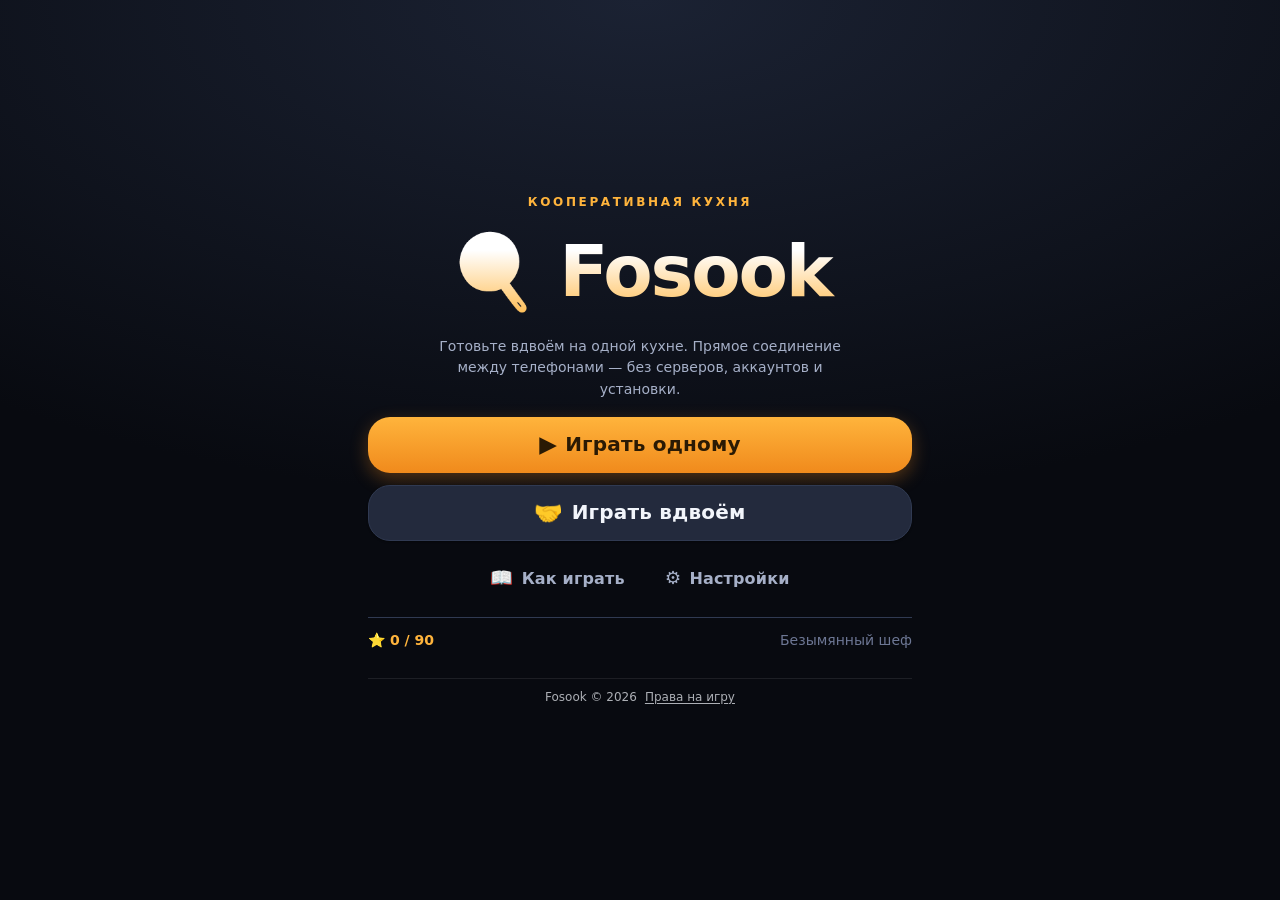
==== docs/index.html @ 0ddfba1a "chore: rebuild docs/ with the thumb zones taking their own touches Co-Authored-By: Claude Opus 5 <no" ====
<!doctype html>
<html lang="ru">
  <head>
    <meta charset="UTF-8" />
    <!-- fosemberg-legal:start
         Fosook © 2026 fosemberg. Все права защищены.

         Это не open-source и не свободный набор ассетов. Игра целиком —
         код, графика, тексты и звук — принадлежит fosemberg. Без письменного
         разрешения нельзя копировать игру или её части, выкачивать графику и
         звук, переделывать игру и распространять её под своим именем.
         Условия целиком — LICENSE.md в репозитории игры.
         fosemberg-legal:end -->
    <meta name="author" content="fosemberg" />
    <meta name="copyright" content="© 2026 fosemberg. All rights reserved." />
    <!-- viewport-fit=cover lets the layout paint behind the notch; the CSS then
         pads with env(safe-area-inset-*). The scale clamp is honoured by
         Android and ignored by every browser on iOS, so it is only the first
         of three: `touch-action` in base.css and the gesture handlers in
         src/ui/viewportLock.ts keep a pinch from zooming the playfield on the
         phones that do not listen to this. -->
    <meta
      name="viewport"
      content="width=device-width, initial-scale=1.0, minimum-scale=1.0, maximum-scale=1.0, user-scalable=no, viewport-fit=cover"
    />
    <meta name="theme-color" content="#10131c" />
    <meta name="color-scheme" content="dark" />
    <meta name="mobile-web-app-capable" content="yes" />
    <meta name="apple-mobile-web-app-capable" content="yes" />
    <meta name="apple-mobile-web-app-status-bar-style" content="black-translucent" />
    <meta
      name="description"
      content="Fosook — кооперативная 3D-игра про кухню для телефонов. Прямое соединение между игроками по WebRTC, без серверов."
    />
    <title>Fosook — готовим вдвоём</title>
    <link rel="icon" href="data:image/svg+xml,<svg xmlns='http://www.w3.org/2000/svg' viewBox='0 0 100 100'><text y='.9em' font-size='90'>🍳</text></svg>" />
    <link rel="manifest" href="./manifest.webmanifest" />
    <script type="module" crossorigin src="./assets/index-CrvNxo41.js"></script>
    <link rel="modulepreload" crossorigin href="./assets/rolldown-runtime-CbXtAM7H.js">
    <link rel="modulepreload" crossorigin href="./assets/vendor-BbmCxToy.js">
    <link rel="stylesheet" crossorigin href="./assets/style-B_Y9ga-X.css">
  </head>
  <body>
    <div id="root"></div>
    <noscript>
      Для игры нужен включённый JavaScript и поддержка WebGL.
    </noscript>
  </body>
</html>
---- docs/assets/style-B_Y9ga-X.css ----
.fos-button{justify-content:center;align-items:center;gap:var(--fos-space-2);min-height:var(--fos-touch);padding:0 var(--fos-space-4);border-radius:var(--fos-radius);letter-spacing:.01em;background:var(--fos-surface-raised);color:var(--fos-text);box-shadow:var(--fos-shadow-sm);transition:transform var(--fos-fast) var(--fos-ease), filter var(--fos-fast) var(--fos-ease), background var(--fos-fast) var(--fos-ease);font-weight:650;display:inline-flex}.fos-button:active:not(:disabled){filter:brightness(1.08);transform:translateY(1px)scale(.985)}.fos-button:disabled{opacity:.45;cursor:not-allowed}.fos-button--primary{background:linear-gradient(180deg, var(--fos-accent) 0%, var(--fos-accent-deep) 100%);color:var(--fos-accent-ink);box-shadow:0 6px 18px #f08a1c52}.fos-button--secondary{background:var(--fos-surface-raised);border:1px solid var(--fos-border)}.fos-button--ghost{color:var(--fos-text-dim);box-shadow:none;background:0 0}.fos-button--ghost:hover:not(:disabled){color:var(--fos-text);background:#ffffff0d}.fos-button--danger{background:var(--fos-bad);color:#fff}.fos-button--sm{min-height:2.25rem;padding:0 var(--fos-space-3);font-size:var(--fos-text-sm)}.fos-button--lg{min-height:3.5rem;padding:0 var(--fos-space-5);font-size:var(--fos-text-lg);border-radius:var(--fos-radius-lg)}.fos-button--block{width:100%}.fos-button__icon{font-size:1.15em;line-height:1}.fos-button__label{text-overflow:ellipsis;white-space:nowrap;min-width:0;overflow:hidden}.fos-button__spinner{border:2px solid;border-right-color:#0000;border-radius:50%;width:1em;height:1em;animation:.7s linear infinite fos-spin}@keyframes fos-spin{to{transform:rotate(360deg)}}@media (prefers-reduced-motion:reduce){.fos-button__spinner{animation-duration:2s}}.fos-menu__inner{justify-content:center;gap:var(--fos-space-6);flex:1}.fos-menu__hero{text-align:center}.fos-menu__eyebrow{text-transform:uppercase;letter-spacing:.22em;font-size:var(--fos-text-xs);color:var(--fos-accent);font-weight:700}.fos-menu__title{margin-top:var(--fos-space-2);letter-spacing:-.03em;background:linear-gradient(180deg, #fff 30%, var(--fos-accent) 100%);color:#0000;-webkit-background-clip:text;background-clip:text;font-size:clamp(2.75rem,14vw,4.5rem);font-weight:900}.fos-menu__tagline{margin:var(--fos-space-3) auto 0;max-width:26rem;color:var(--fos-text-dim);font-size:var(--fos-text-sm);line-height:1.55}.fos-menu__actions{gap:var(--fos-space-3);flex-direction:column;display:flex}.fos-menu__secondary{justify-content:center;gap:var(--fos-space-2);display:flex}.fos-menu__footer{color:var(--fos-text-faint);font-size:var(--fos-text-sm);border-top:1px solid var(--fos-border);padding-top:var(--fos-space-3);justify-content:space-between;align-items:center;display:flex}.fos-menu__stars{color:var(--fos-accent);font-weight:700}.fos-menu__legal{text-align:center;opacity:.7;border-top:1px solid #ffffff1f;margin:12px 0 0;padding-top:10px;font-size:.75rem}.fos-menu__legal-link{font:inherit;color:inherit;text-underline-offset:2px;cursor:pointer;background:0 0;border:0;margin-left:8px;padding:0;text-decoration:underline}.fos-stars{gap:.15em;line-height:1;display:inline-flex}.fos-stars--sm{font-size:1rem}.fos-stars--md{font-size:1.5rem}.fos-stars--lg{font-size:2.75rem}.fos-stars__star{color:var(--fos-text-faint);text-shadow:none;transition:color var(--fos-normal) var(--fos-ease)}.fos-stars__star.is-earned{color:var(--fos-accent);text-shadow:0 0 12px #ffb43c8c}.fos-stars__star.is-earned.is-animated{animation:fos-star-pop var(--fos-slow) var(--fos-ease) backwards}@keyframes fos-star-pop{0%{opacity:0;transform:scale(.2)rotate(-40deg)}70%{opacity:1;transform:scale(1.25)rotate(6deg)}to{opacity:1;transform:none}}.fos-levels__heading{font-size:var(--fos-text-xl)}.fos-levels{gap:var(--fos-space-3);flex-direction:column;margin:0;padding:0;list-style:none;display:flex}.fos-level{align-items:stretch;gap:var(--fos-space-3);width:100%;padding:var(--fos-space-4);text-align:left;background:var(--fos-surface);border:1px solid var(--fos-border);border-radius:var(--fos-radius-lg);box-shadow:var(--fos-shadow-sm);transition:border-color var(--fos-fast) var(--fos-ease), transform var(--fos-fast) var(--fos-ease);display:flex}.fos-level:active:not(:disabled){transform:scale(.99)}.fos-level:hover:not(:disabled){border-color:var(--fos-accent)}.fos-level.is-selected{border-color:var(--fos-accent);background:var(--fos-surface-raised)}.fos-level.is-locked{opacity:.5;cursor:not-allowed}.fos-level__main{gap:var(--fos-space-2);flex-direction:column;flex:1;min-width:0;display:flex}.fos-level__head{align-items:center;gap:var(--fos-space-2);flex-wrap:wrap;display:flex}.fos-level__name{font-size:var(--fos-text-lg)}.fos-level__difficulty{font-size:var(--fos-text-xs);letter-spacing:-.15em}.fos-level__theme{border-radius:var(--fos-radius-pill);background:var(--fos-surface-sunken);font-size:var(--fos-text-xs);color:var(--fos-text-dim);white-space:nowrap;align-items:center;gap:.25em;margin-left:auto;padding:.1rem .45rem;display:inline-flex}.fos-level__blurb{color:var(--fos-text-dim);font-size:var(--fos-text-sm)}.fos-level__menu{gap:var(--fos-space-1);flex-wrap:wrap;margin:0;padding:0;list-style:none;display:flex}.fos-level__dish{background:var(--fos-surface-sunken);border-radius:var(--fos-radius-sm);padding:.1rem .3rem;font-size:1.1rem}.fos-level__score{justify-content:center;align-items:flex-end;gap:var(--fos-space-1);flex-direction:column;flex:none;display:flex}.fos-level__best{font-variant-numeric:tabular-nums;color:var(--fos-text-dim);font-weight:700}.fos-level__best.is-empty{color:var(--fos-text-faint)}.fos-level__lock{font-size:1.1rem}.fos-panel{background:var(--fos-surface);border:1px solid var(--fos-border);border-radius:var(--fos-radius-lg);padding:var(--fos-space-4);box-shadow:var(--fos-shadow);gap:var(--fos-space-3);flex-direction:column;display:flex}.fos-panel--warn{border-color:color-mix(in srgb, var(--fos-warn) 55%, var(--fos-border))}.fos-panel--bad{border-color:color-mix(in srgb, var(--fos-bad) 55%, var(--fos-border))}.fos-panel--good{border-color:color-mix(in srgb, var(--fos-good) 55%, var(--fos-border))}.fos-panel__header{justify-content:space-between;align-items:flex-start;gap:var(--fos-space-3);display:flex}.fos-panel__titles{min-width:0}.fos-panel__title{font-size:var(--fos-text-lg)}.fos-panel__subtitle{margin-top:var(--fos-space-1);color:var(--fos-text-dim);font-size:var(--fos-text-sm)}.fos-panel__aside{flex:none}.fos-panel__body{gap:var(--fos-space-3);flex-direction:column;min-width:0;display:flex}.fos-qr{align-items:center;gap:var(--fos-space-2);flex-direction:column;margin:0;display:flex}.fos-qr__svg{border-radius:var(--fos-radius-sm);width:100%;height:auto;box-shadow:0 0 0 4px #fff, var(--fos-shadow);background:#fff;padding:0;display:block}.fos-qr__caption{color:var(--fos-text-dim);font-size:var(--fos-text-xs);text-align:center}.fos-qr--empty{padding:var(--fos-space-4);text-align:center;color:var(--fos-text-dim);font-size:var(--fos-text-sm);border:1px dashed var(--fos-border);border-radius:var(--fos-radius);place-items:center;display:grid}.fos-scanner{gap:var(--fos-space-2);padding:var(--fos-space-2);background:var(--fos-surface-sunken);border:1px solid var(--fos-border);border-radius:var(--fos-radius);flex-direction:column;display:flex;position:relative}.fos-scanner__video{aspect-ratio:1;object-fit:cover;border-radius:var(--fos-radius-sm);background:#000;width:100%}.fos-scanner__frame{top:calc(var(--fos-space-2) + 12%);left:calc(var(--fos-space-2) + 12%);aspect-ratio:1;border:3px solid var(--fos-accent);border-radius:var(--fos-radius);pointer-events:none;width:76%;position:absolute;box-shadow:0 0 0 200vmax #00000059}.fos-scanner__note{color:var(--fos-text-dim);font-size:var(--fos-text-sm);text-align:center}.fos-exchange{align-items:center;gap:var(--fos-space-3);flex-direction:column;display:flex}.fos-exchange__head{text-align:center}.fos-exchange__title{font-size:var(--fos-text-lg)}.fos-exchange__hint{margin-top:var(--fos-space-1);color:var(--fos-text-dim);font-size:var(--fos-text-sm)}.fos-exchange__actions{gap:var(--fos-space-2);flex-direction:column;width:100%;display:flex}.fos-exchange__raw{width:100%;font-size:var(--fos-text-sm);color:var(--fos-text-dim)}.fos-exchange__raw summary{cursor:pointer;padding:var(--fos-space-2) 0}.fos-exchange__code{padding:var(--fos-space-3);background:var(--fos-surface-sunken);border:1px solid var(--fos-border);border-radius:var(--fos-radius-sm);font-family:var(--fos-font-mono);font-size:var(--fos-text-xs);letter-spacing:.04em;white-space:pre-wrap;word-break:break-all;max-height:11rem;margin:0;line-height:1.6;overflow-y:auto}.fos-intake{gap:var(--fos-space-2);flex-direction:column;display:flex}.fos-intake__label{font-size:var(--fos-text-sm);color:var(--fos-text-dim);font-weight:650}.fos-intake__input{width:100%;padding:var(--fos-space-3);background:var(--fos-surface-sunken);border:1px solid var(--fos-border);border-radius:var(--fos-radius);font-family:var(--fos-font-mono);resize:vertical;word-break:break-all;font-size:1rem}.fos-intake__input:focus{outline:2px solid var(--fos-accent);outline-offset:1px}.fos-intake__error{color:var(--fos-bad);font-size:var(--fos-text-sm)}.fos-intake__actions{align-items:center;gap:var(--fos-space-2);flex-wrap:wrap;display:flex}.fos-connect__heading{font-size:var(--fos-text-xl)}.fos-connect__steps{gap:var(--fos-space-2);color:var(--fos-text-dim);font-size:var(--fos-text-sm);flex-direction:column;margin:0;padding-left:1.25rem;display:flex}.fos-connect__steps li::marker{color:var(--fos-accent);font-weight:800}.fos-connect__note{color:var(--fos-text-faint);font-size:var(--fos-text-xs);line-height:1.6}.fos-connect__choice{gap:var(--fos-space-3);flex-direction:column;display:flex}.fos-connect__rule{border:0;border-top:1px solid var(--fos-border);width:100%;margin:var(--fos-space-2) 0}.fos-connect__status{text-align:center;color:var(--fos-text-faint);font-size:var(--fos-text-xs)}.fos-connect__spinner{width:2.5rem;height:2.5rem;margin:var(--fos-space-4) auto;border:3px solid var(--fos-border);border-top-color:var(--fos-accent);border-radius:50%;animation:.9s linear infinite fos-spin}.fos-lobby__heading{font-size:var(--fos-text-xl)}.fos-lobby__players{gap:var(--fos-space-2);flex-direction:column;margin:0;padding:0;list-style:none;display:flex}.fos-lobby__player{align-items:center;gap:var(--fos-space-2);padding:var(--fos-space-2);background:var(--fos-surface-sunken);border-radius:var(--fos-radius);display:flex}.fos-lobby__dot{border-radius:50%;flex:none;width:.85rem;height:.85rem}.fos-lobby__dot--1{background:var(--fos-player-1)}.fos-lobby__dot--2{background:var(--fos-player-2)}.fos-lobby__name{text-overflow:ellipsis;white-space:nowrap;flex:1;min-width:0;font-weight:650;overflow:hidden}.fos-lobby__ready{font-size:var(--fos-text-xs);color:var(--fos-text-faint);text-transform:uppercase;letter-spacing:.06em}.fos-lobby__ready.is-ready{color:var(--fos-good);font-weight:700}.fos-lobby__actions{gap:var(--fos-space-3);flex-direction:column;display:flex}.fos-lobby__waiting{text-align:center;color:var(--fos-text-dim);font-size:var(--fos-text-sm)}.fos-canvas{touch-action:none;background:var(--fos-bg-deep);width:100%;height:100%;display:block;position:absolute;top:0;bottom:0;left:0;right:0}.fos-chip{pointer-events:auto;border:1.5px solid var(--fos-border);-webkit-backdrop-filter:blur(6px);backdrop-filter:blur(6px);text-align:left;min-height:2.25em;transition:border-color var(--fos-normal) var(--fos-ease);background:#10131cd1;border-radius:.5em;flex-direction:column;flex:none;gap:.15em;padding:.2em .4em .3em;font-size:1rem;display:flex;position:relative}.fos-chip--calm{border-color:color-mix(in srgb, var(--fos-good) 55%, transparent)}.fos-chip--warn{border-color:var(--fos-warn)}.fos-chip--urgent{border-color:var(--fos-bad);animation:.62s ease-in-out infinite fos-chip-panic}.fos-chip--late{border-color:var(--fos-bad);background:color-mix(in srgb, var(--fos-bad) 18%, var(--fos-surface))}.fos-chip__late{color:var(--fos-bad);flex:none;font-size:.875em;font-weight:900;line-height:1}@keyframes fos-chip-panic{0%,to{transform:none}25%{transform:translate(-1.5px)rotate(-1deg)}75%{transform:translate(1.5px)rotate(1deg)}}@media (prefers-reduced-motion:reduce){.fos-chip--urgent{animation:none}}.fos-chip__row{align-items:center;gap:.25em;display:flex}.fos-chip__dish{font-size:1.05em;line-height:1}.fos-chip__items{align-items:center;gap:.1em;display:flex}.fos-chip__item{border-bottom:.125em solid #0000;border-radius:1px;align-items:flex-end;padding-bottom:.125em;display:inline-flex;position:relative}.fos-chip__item--chopped{border-bottom-color:var(--fos-info)}.fos-chip__item--cooked{border-bottom-color:var(--fos-accent)}.fos-chip__item--fried{border-bottom-color:var(--fos-bad)}.fos-chip__item-icon{font-size:.85em;line-height:1}.fos-chip__count{color:var(--fos-text);margin-left:1px;font-size:.55em;font-weight:800;line-height:1}.fos-chip__bar{border-radius:var(--fos-radius-pill);background:#ffffff24;height:.19em;display:block;overflow:hidden}.fos-chip__fill{transform-origin:0;width:100%;height:100%;transition:transform .12s linear;display:block}.fos-chip--calm .fos-chip__fill{background:var(--fos-good)}.fos-chip--warn .fos-chip__fill{background:var(--fos-warn)}.fos-chip--urgent .fos-chip__fill,.fos-chip--late .fos-chip__fill{background:var(--fos-bad)}.fos-chip.is-expanded{border-color:var(--fos-accent);background:#10131cf2}.fos-order-detail{pointer-events:none;left:calc(var(--fos-safe-left) + var(--fos-space-2));right:calc(var(--fos-safe-right) + var(--fos-space-2));z-index:3;border-radius:var(--fos-radius-md);border:1px solid var(--fos-border);max-width:17em;box-shadow:var(--fos-shadow-lg);-webkit-backdrop-filter:blur(8px);backdrop-filter:blur(8px);animation:fos-order-detail-in var(--fos-fast) var(--fos-ease);background:#0d1018f0;padding:.5em .75em;font-size:1rem;position:absolute;top:100%}@keyframes fos-order-detail-in{0%{opacity:0;transform:translateY(-.25rem)}to{opacity:1;transform:none}}@media (prefers-reduced-motion:reduce){.fos-order-detail{animation:none}}.fos-order-detail__head{align-items:baseline;gap:.5em;min-width:0;margin-bottom:.3em;display:flex}.fos-order-detail__icon{font-size:1.05em}.fos-order-detail__name{text-overflow:ellipsis;white-space:nowrap;flex:auto;min-width:0;font-size:.875em;font-weight:750;overflow:hidden}.fos-order-detail__timing{color:var(--fos-text-dim);font-variant-numeric:tabular-nums;flex:none;font-size:.75em}.fos-order-detail__timing.is-late{color:var(--fos-warn);font-variant-numeric:normal;font-weight:700}.fos-order-detail__note{color:var(--fos-text-dim);white-space:normal;margin:-.1em 0 .35em;font-size:.75em;line-height:1.35}.fos-order-detail__steps{flex-direction:column;gap:.15em;display:flex}.fos-order-detail__step{color:var(--fos-text-dim);align-items:center;gap:.35em;font-size:.75em;display:flex}.fos-order-detail__step-label{color:var(--fos-text);flex:auto}.fos-order-detail__step-verb{flex:none;font-weight:650}.fos-order-detail__step--chopped .fos-order-detail__step-verb{color:var(--fos-info)}.fos-order-detail__step--cooked .fos-order-detail__step-verb{color:var(--fos-accent)}.fos-order-detail__step--fried .fos-order-detail__step-verb{color:var(--fos-bad)}@media (hover:hover) and (pointer:fine){.fos-chip{font-size:1.5rem}.fos-order-detail{font-size:1.3rem}}.fos-hud{z-index:15;pointer-events:none;padding:calc(var(--fos-safe-top) + var(--fos-space-2)) calc(var(--fos-safe-right) + var(--fos-space-2)) var(--fos-space-2) calc(var(--fos-safe-left) + var(--fos-space-2));gap:var(--fos-space-1);flex-direction:column;flex:none;display:flex;position:relative}.fos-hud__bar{align-items:flex-start;gap:var(--fos-space-2);min-height:2.25rem;display:flex}.fos-hud__icon-button{pointer-events:auto;border-radius:var(--fos-radius-sm);border:1px solid var(--fos-border);-webkit-backdrop-filter:blur(6px);backdrop-filter:blur(6px);width:2.25rem;min-height:2.25rem;transition:filter var(--fos-fast) var(--fos-ease), transform var(--fos-fast) var(--fos-ease);background:#10131cd1;flex:none;place-items:center;font-size:1.1rem;line-height:1;display:grid}.fos-hud__icon-button:active{filter:brightness(1.2);transform:scale(.94)}.fos-hud__orders{pointer-events:auto;touch-action:pan-x;overscroll-behavior-x:contain;scroll-snap-type:x proximity;scrollbar-width:none;-webkit-overflow-scrolling:touch;flex:0 auto;align-items:flex-start;gap:.25rem;min-width:0;margin-inline-end:auto;display:flex;overflow:auto visible}.fos-hud__orders>*{scroll-snap-align:start}.fos-hud__orders::-webkit-scrollbar{display:none}.fos-hud__clock{padding:0 var(--fos-space-2);border-radius:var(--fos-radius-sm);border:1px solid var(--fos-border);-webkit-backdrop-filter:blur(6px);backdrop-filter:blur(6px);background:#10131cd1;flex-direction:column;flex:none;justify-content:center;align-items:flex-end;min-height:2.25rem;display:flex;position:relative}.fos-hud__time{font-size:var(--fos-text-md);font-variant-numeric:tabular-nums;font-weight:800;line-height:1.05}.fos-hud__score{font-variant-numeric:tabular-nums;color:var(--fos-text-faint);align-items:center;gap:.2rem;font-size:.6rem;font-weight:700;line-height:1;display:flex}.fos-hud__clock.is-urgent{border-color:var(--fos-bad);color:var(--fos-bad);animation:1s ease-in-out infinite fos-timer-pulse}@keyframes fos-timer-pulse{0%,to{transform:none}50%{transform:scale(1.05)}}@media (prefers-reduced-motion:reduce){.fos-hud__clock.is-urgent{animation:none}}.fos-hud__combo{color:var(--fos-accent);animation:fos-combo-pop var(--fos-normal) var(--fos-ease);font-weight:900}@keyframes fos-combo-pop{0%{opacity:0;transform:scale(1.6)}to{opacity:1;transform:none}}.fos-hud__status{align-self:center;gap:var(--fos-space-1);flex:none;display:flex}.fos-hud__pill{padding:.1rem var(--fos-space-2);border-radius:var(--fos-radius-pill);border:1px solid var(--fos-border);font-size:var(--fos-text-xs);white-space:nowrap;-webkit-backdrop-filter:blur(6px);backdrop-filter:blur(6px);background:#10131cd1;font-weight:650}.fos-hud__pill.is-good{border-color:var(--fos-good);color:var(--fos-good)}.fos-hud__pill.is-bad{border-color:var(--fos-bad);color:var(--fos-bad)}.fos-hud__flash{font-size:var(--fos-text-sm);white-space:nowrap;font-variant-numeric:tabular-nums;animation:fos-hud-flash 1.6s var(--fos-ease) forwards;pointer-events:none;align-items:baseline;gap:.25rem;padding-top:.1rem;font-weight:800;line-height:1;display:flex;position:absolute;top:100%;right:0}.fos-hud__flash.is-gain{color:var(--fos-good)}.fos-hud__flash.is-late{color:var(--fos-warn)}.fos-hud__flash.is-loss{color:var(--fos-bad)}.fos-hud__flash-why{font-size:var(--fos-text-xs);opacity:.85;font-weight:650}@keyframes fos-hud-flash{0%{opacity:0;transform:translateY(.4rem)}12%{opacity:1;transform:none}72%{opacity:1;transform:none}to{opacity:0;transform:translateY(-.3rem)}}@media (prefers-reduced-motion:reduce){.fos-hud__flash{animation:none}}@media (hover:hover) and (pointer:fine){.fos-hud__bar{min-height:3.375rem}.fos-hud__icon-button{width:3.375rem;min-height:3.375rem;font-size:1.6rem}.fos-hud__clock{min-height:3.375rem;padding:0 var(--fos-space-3)}.fos-hud__time{font-size:1.5rem}.fos-hud__score{font-size:.85rem}.fos-hud__pill{font-size:var(--fos-text-sm)}}.fos-joystick{touch-action:none;position:absolute;top:0;bottom:0;left:0;right:0}.fos-joystick.is-disabled{pointer-events:none;opacity:.3}.fos-joystick__stick{opacity:0;width:0;height:0;transform:translate(var(--fos-stick-x,0), var(--fos-stick-y,0));transition:opacity var(--fos-fast) var(--fos-ease);position:absolute;top:0;left:0}.fos-joystick__stick.is-active{opacity:1}.fos-joystick__base,.fos-joystick__knob{pointer-events:none;border-radius:50%;position:absolute;transform:translate(-50%,-50%)}.fos-joystick__base{width:calc(var(--fos-stick-radius,64px) * 2);height:calc(var(--fos-stick-radius,64px) * 2);-webkit-backdrop-filter:blur(2px);backdrop-filter:blur(2px);background:radial-gradient(circle,#ffffff12 55%,#ffffff24 100%);border:2px solid #ffffff38}.fos-joystick__knob{width:calc(var(--fos-stick-radius,64px) * .95);height:calc(var(--fos-stick-radius,64px) * .95);background:radial-gradient(circle at 35% 30%, #fff 0%, var(--fos-accent) 60%, var(--fos-accent-deep) 100%);transform:translate(calc(-50% + var(--fos-knob-x,0px)), calc(-50% + var(--fos-knob-y,0px)));box-shadow:0 4px 18px #00000073}.fos-joystick:after{content:"";left:var(--fos-home-x,50%);top:var(--fos-home-y,50%);width:calc(var(--fos-stick-radius,64px) * 1.6);height:calc(var(--fos-stick-radius,64px) * 1.6);pointer-events:none;transition:opacity var(--fos-fast) var(--fos-ease);border:2px dashed #ffffff24;border-radius:50%;position:absolute;transform:translate(-50%,-50%)}.fos-joystick:has(.is-active):after{opacity:0}.fos-joystick.is-bare:after,.fos-joystick.is-bare .fos-joystick__stick{display:none}.fos-actions{touch-action:none;-webkit-tap-highlight-color:transparent;--fos-act:1.15rem;background:0 0;border:0;padding:0;position:absolute;top:0;bottom:0;left:0;right:0}.fos-actions.is-disabled{opacity:.35;pointer-events:none}.fos-actions__button{left:var(--fos-home-x,50%);top:var(--fos-home-y,50%);width:calc(var(--fos-act) * 5.2);height:calc(var(--fos-act) * 5.2);font-size:calc(var(--fos-act) * 2.2);background:linear-gradient(180deg, var(--fos-accent) 0%, var(--fos-accent-deep) 100%);transition:transform var(--fos-fast) var(--fos-ease), filter var(--fos-fast) var(--fos-ease);pointer-events:none;border:2px solid #ffffff59;border-radius:50%;place-items:center;display:grid;position:absolute;transform:translate(-50%,-50%);box-shadow:0 6px 14px #00000073,inset 0 1px #ffffff40}.fos-actions:active .fos-actions__button,.fos-actions.is-pressed .fos-actions__button{filter:brightness(1.25);transform:translate(-50%,-50%)scale(.92)}@media (min-width:60rem){.fos-actions{--fos-act:1.3rem}}.fos-actions.is-bare .fos-actions__button{display:none}.fos-setting{justify-content:space-between;align-items:center;gap:var(--fos-space-3);flex-wrap:wrap;display:flex}.fos-setting__text{cursor:pointer;flex-direction:column;flex:12rem;gap:.1rem;min-width:0;display:flex}.fos-setting__label{font-weight:650}.fos-setting__description{color:var(--fos-text-faint);font-size:var(--fos-text-xs);line-height:1.5}.fos-switch{border-radius:var(--fos-radius-pill);background:var(--fos-surface-sunken);border:1px solid var(--fos-border);width:3.25rem;height:1.85rem;transition:background var(--fos-fast) var(--fos-ease);flex:none;position:relative}.fos-switch.is-on{background:var(--fos-accent);border-color:var(--fos-accent)}.fos-switch__knob{width:1.35rem;height:1.35rem;transition:transform var(--fos-fast) var(--fos-ease);box-shadow:var(--fos-shadow-sm);background:#fff;border-radius:50%;position:absolute;top:50%;left:.2rem;transform:translateY(-50%)}.fos-switch.is-on .fos-switch__knob{transform:translate(1.35rem,-50%)}.fos-segmented{border-radius:var(--fos-radius-pill);background:var(--fos-surface-sunken);border:1px solid var(--fos-border);flex:none;gap:.15rem;padding:.15rem;display:inline-flex}.fos-segmented button{padding:.35rem var(--fos-space-3);border-radius:var(--fos-radius-pill);font-size:var(--fos-text-sm);color:var(--fos-text-dim);min-height:2rem;font-weight:650}.fos-segmented button.is-active{background:var(--fos-accent);color:var(--fos-accent-ink)}.fos-setting--stack{align-items:stretch;gap:var(--fos-space-2);flex-direction:column}.fos-setting--stack .fos-setting__text{flex:none}.fos-tunes{gap:var(--fos-space-2);flex-wrap:wrap;display:flex}.fos-tunes__tune{border-radius:var(--fos-radius-md);background:var(--fos-surface-sunken);border:1px solid var(--fos-border);text-align:left;color:var(--fos-text-dim);transition:border-color var(--fos-fast) var(--fos-ease), background var(--fos-fast) var(--fos-ease);flex-direction:column;flex:9rem;align-items:flex-start;gap:.15rem;padding:.5rem .75rem;display:flex}.fos-tunes__tune:hover{border-color:var(--fos-accent)}.fos-tunes__tune.is-active{background:var(--fos-accent);border-color:var(--fos-accent);color:var(--fos-accent-ink)}.fos-tunes__name{font-weight:700}.fos-tunes__blurb{font-size:var(--fos-text-xs);opacity:.85;line-height:1.4}.fos-settings__heading{font-size:var(--fos-text-xl)}.fos-setting__input{min-width:7rem;padding:var(--fos-space-2) var(--fos-space-3);background:var(--fos-surface-sunken);border:1px solid var(--fos-border);border-radius:var(--fos-radius);flex:0 10rem;font-size:1rem}.fos-setting--stacked{align-items:stretch;gap:var(--fos-space-2);flex-direction:column}.fos-setting--stacked .fos-setting__text{flex:none}.fos-setting--stacked .fos-segmented{width:100%;display:flex}.fos-setting--stacked .fos-segmented button{flex:1 1 0;min-width:0;padding:.35rem .25rem}.fos-play{position:absolute;top:0;bottom:0;left:0;right:0;overflow:hidden}.fos-play__layout{pointer-events:none;--fos-home-y:calc(100% - var(--fos-safe-bottom) - 4.25rem);grid-template:"hud""stage"minmax(0,1fr)/minmax(0,1fr);display:grid;position:absolute;top:0;bottom:0;left:0;right:0}.fos-hud{grid-area:hud}.fos-play__stage{grid-area:stage}@media (orientation:landscape) and (max-height:560px){.fos-play__layout{--fos-home-y:62%}}.fos-play__stage{pointer-events:none;min-width:0;min-height:0;position:relative}.fos-play__pad{z-index:1;pointer-events:auto;touch-action:none;--fos-home-x:50%;width:50%;position:absolute;top:0;bottom:0}.fos-play__pad--a{--fos-home-x:34%;left:0}.fos-play__pad--b{--fos-home-x:66%;right:0}@media (orientation:landscape) and (max-height:560px){.fos-play__pad--a{--fos-home-x:calc(var(--fos-safe-left) + 5rem)}.fos-play__pad--b{--fos-home-x:calc(100% - var(--fos-safe-right) - 5rem)}}.fos-play__prompt{top:var(--fos-space-2);z-index:2;pointer-events:none;justify-content:center;align-items:center;gap:var(--fos-space-2);min-height:1.6rem;padding:0 var(--fos-space-3);font-size:var(--fos-text-sm);white-space:nowrap;font-weight:650;display:flex;position:absolute;left:0;right:0;overflow:hidden}.fos-play__holding{text-overflow:ellipsis;min-width:0;padding:.1rem var(--fos-space-2);border-radius:var(--fos-radius-pill);-webkit-backdrop-filter:blur(3px);backdrop-filter:blur(3px);color:var(--fos-text-dim);font-size:var(--fos-text-xs);background:#080a109e;flex:0 auto;overflow:hidden}.fos-play__holding-icon{font-size:1.15em;line-height:1}.fos-play__holding-icon+.fos-play__holding-icon{margin-left:.15em}.fos-play__holding-note{margin-left:.35em}.fos-play__hint{text-overflow:ellipsis;min-width:0;padding:.1rem var(--fos-space-2);border-radius:var(--fos-radius-pill);-webkit-backdrop-filter:blur(3px);backdrop-filter:blur(3px);color:var(--fos-accent);text-shadow:0 2px 8px #000000e6;background:#080a109e;flex:0 auto;overflow:hidden}.fos-play__countdown{pointer-events:none;place-items:center;display:grid;position:absolute;top:0;bottom:0;left:0;right:0}.fos-play__countdown-number{color:var(--fos-accent);text-shadow:0 8px 40px #000000b3;animation:fos-count var(--fos-slow) var(--fos-ease);font-size:clamp(3rem,16vw,7rem);font-weight:900}@keyframes fos-count{0%{opacity:0;transform:scale(2.2)}to{opacity:1;transform:none}}.fos-play__overlay{z-index:50;padding:var(--fos-space-4);-webkit-backdrop-filter:blur(8px);backdrop-filter:blur(8px);background:#080a10c7;display:flex;position:absolute;top:0;bottom:0;left:0;right:0;overflow-y:auto}.fos-play__dialog{width:min(22rem,100%);padding:var(--fos-space-5);border-radius:var(--fos-radius-lg);background:var(--fos-surface);border:1px solid var(--fos-border);box-shadow:var(--fos-shadow-lg);gap:var(--fos-space-3);text-align:center;flex-direction:column;margin:auto;display:flex}.fos-play__dialog h2{font-size:var(--fos-text-xl)}.fos-play__error,.fos-play__note{color:var(--fos-text-dim);font-size:var(--fos-text-sm);line-height:1.6}.fos-play__dialog-settings{gap:var(--fos-space-3);padding:var(--fos-space-3) 0;border-top:1px solid var(--fos-border);border-bottom:1px solid var(--fos-border);text-align:left;flex-direction:column;display:flex}.fos-play__sheet{z-index:60;background:radial-gradient(120% 80% at 50% 0%, #1b2233 0%, var(--fos-bg-deep) 70%);position:absolute;top:0;bottom:0;left:0;right:0}.fos-play__notice{pointer-events:none;z-index:3;padding:var(--fos-space-2) var(--fos-space-5);border-radius:var(--fos-radius-pill);border:2px solid var(--fos-bad);color:#fff;font-size:var(--fos-text-lg);letter-spacing:.01em;text-shadow:0 2px 6px #0009;background:#120a0cd1;font-weight:800;position:absolute;top:12%;left:50%;transform:translate(-50%);box-shadow:0 6px 24px #00000073}.fos-play__notice span{animation:fos-notice-in var(--fos-normal) var(--fos-ease);display:block}@keyframes fos-notice-in{0%{opacity:0;transform:scale(.82)}60%{opacity:1;transform:scale(1.06)}to{opacity:1;transform:none}}@media (prefers-reduced-motion:reduce){.fos-play__notice span{animation:none}}.fos-results{text-align:center;flex:1;justify-content:center}.fos-results__head{align-items:center;gap:var(--fos-space-2);flex-direction:column;display:flex}.fos-results__eyebrow{text-transform:uppercase;letter-spacing:.18em;font-size:var(--fos-text-xs);color:var(--fos-text-faint)}.fos-results__title{font-size:var(--fos-text-xl)}.fos-results__score{flex-direction:column;align-items:center;display:flex}.fos-results__score-value{font-variant-numeric:tabular-nums;color:var(--fos-accent);font-size:clamp(3rem,16vw,5rem);font-weight:900;line-height:1}.fos-results__score-label{text-transform:uppercase;letter-spacing:.16em;font-size:var(--fos-text-xs);color:var(--fos-text-faint)}.fos-results__next{color:var(--fos-text-dim);font-size:var(--fos-text-sm)}.fos-results__stats{gap:var(--fos-space-2);text-align:left;grid-template-columns:repeat(2,1fr);margin:0;display:grid}.fos-results__stats>div{justify-content:space-between;gap:var(--fos-space-2);padding:var(--fos-space-2);background:var(--fos-surface-sunken);border-radius:var(--fos-radius-sm);display:flex}.fos-results__stats dt{color:var(--fos-text-dim);font-size:var(--fos-text-xs)}.fos-results__stats dd{font-variant-numeric:tabular-nums;margin:0;font-weight:700}.fos-results__actions{justify-content:center;align-items:stretch;gap:var(--fos-space-3);flex-direction:row;display:flex}.fos-results__actions>.fos-button--block{flex:auto;min-width:0}.fos-results__actions>.fos-button:not(.fos-button--block){flex:none}.fos-results__waiting{color:var(--fos-text-dim);font-size:var(--fos-text-sm);flex:auto}.fos-howto__heading{font-size:var(--fos-text-xl)}.fos-howto__text{color:var(--fos-text-dim);font-size:var(--fos-text-sm);line-height:1.6}.fos-howto__controls,.fos-howto__stations,.fos-howto__recipes{gap:var(--fos-space-2);flex-direction:column;margin:0;padding:0;list-style:none;display:flex}.fos-howto__controls li{align-items:center;gap:var(--fos-space-3);display:flex}.fos-howto__key{border-radius:var(--fos-radius-sm);background:var(--fos-surface-sunken);flex:none;place-items:center;width:2.25rem;height:2.25rem;font-size:1.1rem;display:grid}.fos-howto__control-label{font-size:var(--fos-text-sm);flex:1}.fos-howto__hints{flex-direction:column;flex:none;align-items:flex-end;gap:.1rem;display:flex}.fos-howto__keyboard{font-family:var(--fos-font-mono);font-size:var(--fos-text-xs);color:var(--fos-text-faint);white-space:nowrap}.fos-howto__keyboard--pad{color:var(--fos-text-dim)}.fos-howto__stations li{gap:var(--fos-space-3);align-items:flex-start;display:flex}.fos-howto__station-icon{font-size:1.4rem}.fos-howto__recipes li{align-items:center;gap:var(--fos-space-3);padding:var(--fos-space-2);background:var(--fos-surface-sunken);border-radius:var(--fos-radius-sm);display:flex}.fos-howto__recipe-icon{font-size:1.5rem}.fos-howto__recipe-body{flex-direction:column;flex:1;gap:.15rem;min-width:0;display:flex}.fos-howto__recipe-items{gap:var(--fos-space-2);flex-wrap:wrap;display:flex}.fos-howto__recipe-item{font-size:var(--fos-text-xs);align-items:center;gap:.2rem;display:inline-flex}.fos-howto__recipe-state{color:var(--fos-text-faint)}.fos-howto__recipe-reward{color:var(--fos-accent);font-variant-numeric:tabular-nums;font-weight:800}.fos-howto__legend{gap:var(--fos-space-2);font-size:var(--fos-text-sm);color:var(--fos-text-dim);flex-direction:column;margin:0;padding:0;list-style:none;display:flex}.fos-howto__legend li{align-items:center;gap:var(--fos-space-2);display:flex}.fos-howto__swatch{border-bottom:3px solid var(--fos-border);border-radius:2px;flex:none;width:1.5rem;height:.85rem}.fos-howto__swatch--chopped{border-bottom-color:var(--fos-info)}.fos-howto__swatch--cooked{border-bottom-color:var(--fos-accent)}.fos-howto__swatch--fried{border-bottom-color:var(--fos-bad)}.fos-license__heading{margin:0;font-size:1.25rem}.fos-license__text{margin:0;line-height:1.55}.fos-license__list{margin:0;padding-left:1.1em;line-height:1.55}.fos-license__list li+li{margin-top:6px}.fos-license__sign{text-align:center;opacity:.7;margin:4px 0 0;font-size:.8rem}.fos-toasts{left:50%;top:calc(var(--fos-safe-top) + var(--fos-space-3));z-index:40;gap:var(--fos-space-2);pointer-events:none;flex-direction:column;align-items:center;width:min(30rem,100% - 2rem);display:flex;position:absolute;transform:translate(-50%)}.fos-toast{pointer-events:auto;max-width:100%;padding:var(--fos-space-2) var(--fos-space-4);border-radius:var(--fos-radius-pill);background:var(--fos-surface-raised);border:1px solid var(--fos-border);color:var(--fos-text);font-size:var(--fos-text-sm);box-shadow:var(--fos-shadow);text-align:center;animation:fos-toast-in var(--fos-normal) var(--fos-ease);font-weight:600}.fos-toast--good{border-color:var(--fos-good);color:var(--fos-good)}.fos-toast--bad{border-color:var(--fos-bad);color:var(--fos-bad)}@keyframes fos-toast-in{0%{opacity:0;transform:translateY(-8px)}to{opacity:1;transform:none}}:root{--fos-bg:#10131c;--fos-bg-deep:#080a10;--fos-surface:#1a1f2e;--fos-surface-raised:#232a3d;--fos-surface-sunken:#141824;--fos-border:#303a52;--fos-border-strong:#44507040;--fos-text:#f2f5fb;--fos-text-dim:#a6b0c8;--fos-text-faint:#6d7794;--fos-accent:#ffb43c;--fos-accent-deep:#f08a1c;--fos-accent-ink:#2a1a04;--fos-good:#46c97e;--fos-bad:#f2564b;--fos-warn:#ffc857;--fos-info:#52a8ff;--fos-player-1:#389eff;--fos-player-2:#ff7048;--fos-radius-sm:.5rem;--fos-radius:.875rem;--fos-radius-lg:1.375rem;--fos-radius-pill:999px;--fos-space-1:.25rem;--fos-space-2:.5rem;--fos-space-3:.75rem;--fos-space-4:1rem;--fos-space-5:1.5rem;--fos-space-6:2rem;--fos-font:system-ui, -apple-system, "Segoe UI", Roboto, "Helvetica Neue", Arial, sans-serif;--fos-font-mono:ui-monospace, SFMono-Regular, "SF Mono", Menlo, Consolas, monospace;--fos-text-xs:.75rem;--fos-text-sm:.875rem;--fos-text-md:1rem;--fos-text-lg:1.25rem;--fos-text-xl:1.75rem;--fos-text-2xl:2.5rem;--fos-shadow-sm:0 1px 2px #0006;--fos-shadow:0 6px 20px #00000073;--fos-shadow-lg:0 18px 48px #0000008c;--fos-fast:.12s;--fos-normal:.22s;--fos-slow:.42s;--fos-ease:cubic-bezier(.22, .61, .36, 1);--fos-touch:2.75rem;--fos-touch-lg:4.5rem;--fos-safe-top:env(safe-area-inset-top,0px);--fos-safe-bottom:env(safe-area-inset-bottom,0px);--fos-safe-left:env(safe-area-inset-left,0px);--fos-safe-right:env(safe-area-inset-right,0px)}@media (prefers-reduced-motion:reduce){:root{--fos-fast:1ms;--fos-normal:1ms;--fos-slow:1ms}}*,:before,:after{box-sizing:border-box}html,body,#root{height:100%;margin:0;padding:0}html{-webkit-text-size-adjust:100%}html,body{touch-action:pan-x pan-y}body{background:var(--fos-bg-deep);color:var(--fos-text);font-family:var(--fos-font);font-size:var(--fos-text-md);overscroll-behavior:none;-webkit-tap-highlight-color:transparent;line-height:1.45;overflow:hidden}*,:before,:after{-webkit-user-select:none;user-select:none;-webkit-touch-callout:none}input,textarea,.fos-selectable,.fos-selectable *{-webkit-user-select:text;user-select:text;-webkit-touch-callout:default}#root{isolation:isolate;position:relative}h1,h2,h3,h4{letter-spacing:-.01em;margin:0;font-weight:750}p{margin:0}button{font:inherit;color:inherit;cursor:pointer;background:0 0;border:0}input,textarea{font:inherit;color:inherit}.fos-sr-only{clip-path:inset(50%);white-space:nowrap;border:0;width:1px;height:1px;margin:-1px;padding:0;position:absolute;overflow:hidden}:where(button,a,input,textarea,[tabindex]):focus-visible{outline:2px solid var(--fos-accent);outline-offset:2px;border-radius:var(--fos-radius-sm)}.fos-pad-focus :where(button,a,input,textarea,[tabindex]):focus{outline:3px solid var(--fos-accent);outline-offset:3px;border-radius:var(--fos-radius-sm);box-shadow:0 0 0 6px #ffb43c2e}.fos-app{background:radial-gradient(120% 80% at 50% 0%, #1b2233 0%, var(--fos-bg-deep) 70%);flex-direction:column;display:flex;position:absolute;top:0;bottom:0;left:0;right:0}.fos-screen{padding:calc(var(--fos-safe-top) + var(--fos-space-4)) calc(var(--fos-safe-right) + var(--fos-space-4)) calc(var(--fos-safe-bottom) + var(--fos-space-4)) calc(var(--fos-safe-left) + var(--fos-space-4));overscroll-behavior:contain;animation:fos-screen-in var(--fos-normal) var(--fos-ease);flex-direction:column;display:flex;position:absolute;top:0;bottom:0;left:0;right:0;overflow-y:auto}@keyframes fos-screen-in{0%{opacity:0;transform:translateY(6px)}to{opacity:1;transform:none}}.fos-screen__inner{gap:var(--fos-space-4);flex-direction:column;width:100%;max-width:34rem;margin:0 auto;display:flex}.fos-stack{gap:var(--fos-space-3);flex-direction:column;display:flex}.fos-row{align-items:center;gap:var(--fos-space-3);display:flex}.fos-row--between{justify-content:space-between}.fos-spacer{flex:auto}
/*$vite$:1*/
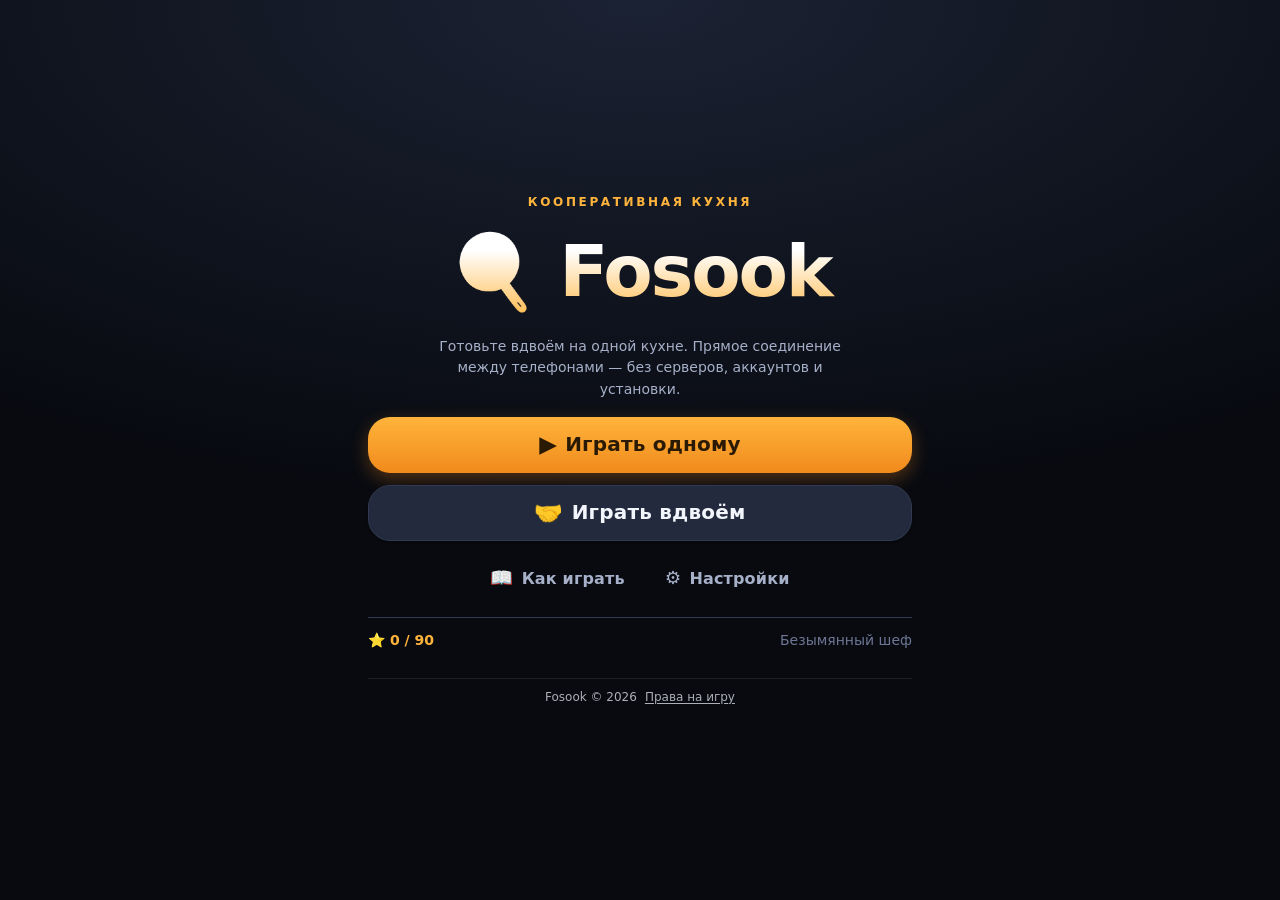
==== commit 1339e0fe: "chore: rebuild docs/ with remembered partners and reconnects Co-Authored-By: Claude Opus 5 <noreply@" ====
--- a/docs/index.html
+++ b/docs/index.html
@@ -35,10 +35,10 @@
     <title>Fosook — готовим вдвоём</title>
     <link rel="icon" href="data:image/svg+xml,<svg xmlns='http://www.w3.org/2000/svg' viewBox='0 0 100 100'><text y='.9em' font-size='90'>🍳</text></svg>" />
     <link rel="manifest" href="./manifest.webmanifest" />
-    <script type="module" crossorigin src="./assets/index-CrvNxo41.js"></script>
+    <script type="module" crossorigin src="./assets/index-DDLXRKuf.js"></script>
     <link rel="modulepreload" crossorigin href="./assets/rolldown-runtime-CbXtAM7H.js">
     <link rel="modulepreload" crossorigin href="./assets/vendor-BbmCxToy.js">
-    <link rel="stylesheet" crossorigin href="./assets/style-B_Y9ga-X.css">
+    <link rel="stylesheet" crossorigin href="./assets/style-BToOln_N.css">
   </head>
   <body>
     <div id="root"></div>
--- a/docs/assets/style-BToOln_N.css
+++ b/docs/assets/style-BToOln_N.css
@@ -0,0 +1,2 @@
+.fos-button{justify-content:center;align-items:center;gap:var(--fos-space-2);min-height:var(--fos-touch);padding:0 var(--fos-space-4);border-radius:var(--fos-radius);letter-spacing:.01em;background:var(--fos-surface-raised);color:var(--fos-text);box-shadow:var(--fos-shadow-sm);transition:transform var(--fos-fast) var(--fos-ease), filter var(--fos-fast) var(--fos-ease), background var(--fos-fast) var(--fos-ease);font-weight:650;display:inline-flex}.fos-button:active:not(:disabled){filter:brightness(1.08);transform:translateY(1px)scale(.985)}.fos-button:disabled{opacity:.45;cursor:not-allowed}.fos-button--primary{background:linear-gradient(180deg, var(--fos-accent) 0%, var(--fos-accent-deep) 100%);color:var(--fos-accent-ink);box-shadow:0 6px 18px #f08a1c52}.fos-button--secondary{background:var(--fos-surface-raised);border:1px solid var(--fos-border)}.fos-button--ghost{color:var(--fos-text-dim);box-shadow:none;background:0 0}.fos-button--ghost:hover:not(:disabled){color:var(--fos-text);background:#ffffff0d}.fos-button--danger{background:var(--fos-bad);color:#fff}.fos-button--sm{min-height:2.25rem;padding:0 var(--fos-space-3);font-size:var(--fos-text-sm)}.fos-button--lg{min-height:3.5rem;padding:0 var(--fos-space-5);font-size:var(--fos-text-lg);border-radius:var(--fos-radius-lg)}.fos-button--block{width:100%}.fos-button__icon{font-size:1.15em;line-height:1}.fos-button__label{text-overflow:ellipsis;white-space:nowrap;min-width:0;overflow:hidden}.fos-button__spinner{border:2px solid;border-right-color:#0000;border-radius:50%;width:1em;height:1em;animation:.7s linear infinite fos-spin}@keyframes fos-spin{to{transform:rotate(360deg)}}@media (prefers-reduced-motion:reduce){.fos-button__spinner{animation-duration:2s}}.fos-menu__inner{justify-content:center;gap:var(--fos-space-6);flex:1}.fos-menu__hero{text-align:center}.fos-menu__eyebrow{text-transform:uppercase;letter-spacing:.22em;font-size:var(--fos-text-xs);color:var(--fos-accent);font-weight:700}.fos-menu__title{margin-top:var(--fos-space-2);letter-spacing:-.03em;background:linear-gradient(180deg, #fff 30%, var(--fos-accent) 100%);color:#0000;-webkit-background-clip:text;background-clip:text;font-size:clamp(2.75rem,14vw,4.5rem);font-weight:900}.fos-menu__tagline{margin:var(--fos-space-3) auto 0;max-width:26rem;color:var(--fos-text-dim);font-size:var(--fos-text-sm);line-height:1.55}.fos-menu__actions{gap:var(--fos-space-3);flex-direction:column;display:flex}.fos-menu__secondary{justify-content:center;gap:var(--fos-space-2);display:flex}.fos-menu__footer{color:var(--fos-text-faint);font-size:var(--fos-text-sm);border-top:1px solid var(--fos-border);padding-top:var(--fos-space-3);justify-content:space-between;align-items:center;display:flex}.fos-menu__stars{color:var(--fos-accent);font-weight:700}.fos-menu__legal{text-align:center;opacity:.7;border-top:1px solid #ffffff1f;margin:12px 0 0;padding-top:10px;font-size:.75rem}.fos-menu__legal-link{font:inherit;color:inherit;text-underline-offset:2px;cursor:pointer;background:0 0;border:0;margin-left:8px;padding:0;text-decoration:underline}.fos-stars{gap:.15em;line-height:1;display:inline-flex}.fos-stars--sm{font-size:1rem}.fos-stars--md{font-size:1.5rem}.fos-stars--lg{font-size:2.75rem}.fos-stars__star{color:var(--fos-text-faint);text-shadow:none;transition:color var(--fos-normal) var(--fos-ease)}.fos-stars__star.is-earned{color:var(--fos-accent);text-shadow:0 0 12px #ffb43c8c}.fos-stars__star.is-earned.is-animated{animation:fos-star-pop var(--fos-slow) var(--fos-ease) backwards}@keyframes fos-star-pop{0%{opacity:0;transform:scale(.2)rotate(-40deg)}70%{opacity:1;transform:scale(1.25)rotate(6deg)}to{opacity:1;transform:none}}.fos-levels__heading{font-size:var(--fos-text-xl)}.fos-levels{gap:var(--fos-space-3);flex-direction:column;margin:0;padding:0;list-style:none;display:flex}.fos-level{align-items:stretch;gap:var(--fos-space-3);width:100%;padding:var(--fos-space-4);text-align:left;background:var(--fos-surface);border:1px solid var(--fos-border);border-radius:var(--fos-radius-lg);box-shadow:var(--fos-shadow-sm);transition:border-color var(--fos-fast) var(--fos-ease), transform var(--fos-fast) var(--fos-ease);display:flex}.fos-level:active:not(:disabled){transform:scale(.99)}.fos-level:hover:not(:disabled){border-color:var(--fos-accent)}.fos-level.is-selected{border-color:var(--fos-accent);background:var(--fos-surface-raised)}.fos-level.is-locked{opacity:.5;cursor:not-allowed}.fos-level__main{gap:var(--fos-space-2);flex-direction:column;flex:1;min-width:0;display:flex}.fos-level__head{align-items:center;gap:var(--fos-space-2);flex-wrap:wrap;display:flex}.fos-level__name{font-size:var(--fos-text-lg)}.fos-level__difficulty{font-size:var(--fos-text-xs);letter-spacing:-.15em}.fos-level__theme{border-radius:var(--fos-radius-pill);background:var(--fos-surface-sunken);font-size:var(--fos-text-xs);color:var(--fos-text-dim);white-space:nowrap;align-items:center;gap:.25em;margin-left:auto;padding:.1rem .45rem;display:inline-flex}.fos-level__blurb{color:var(--fos-text-dim);font-size:var(--fos-text-sm)}.fos-level__menu{gap:var(--fos-space-1);flex-wrap:wrap;margin:0;padding:0;list-style:none;display:flex}.fos-level__dish{background:var(--fos-surface-sunken);border-radius:var(--fos-radius-sm);padding:.1rem .3rem;font-size:1.1rem}.fos-level__score{justify-content:center;align-items:flex-end;gap:var(--fos-space-1);flex-direction:column;flex:none;display:flex}.fos-level__best{font-variant-numeric:tabular-nums;color:var(--fos-text-dim);font-weight:700}.fos-level__best.is-empty{color:var(--fos-text-faint)}.fos-level__lock{font-size:1.1rem}.fos-panel{background:var(--fos-surface);border:1px solid var(--fos-border);border-radius:var(--fos-radius-lg);padding:var(--fos-space-4);box-shadow:var(--fos-shadow);gap:var(--fos-space-3);flex-direction:column;display:flex}.fos-panel--warn{border-color:color-mix(in srgb, var(--fos-warn) 55%, var(--fos-border))}.fos-panel--bad{border-color:color-mix(in srgb, var(--fos-bad) 55%, var(--fos-border))}.fos-panel--good{border-color:color-mix(in srgb, var(--fos-good) 55%, var(--fos-border))}.fos-panel__header{justify-content:space-between;align-items:flex-start;gap:var(--fos-space-3);display:flex}.fos-panel__titles{min-width:0}.fos-panel__title{font-size:var(--fos-text-lg)}.fos-panel__subtitle{margin-top:var(--fos-space-1);color:var(--fos-text-dim);font-size:var(--fos-text-sm)}.fos-panel__aside{flex:none}.fos-panel__body{gap:var(--fos-space-3);flex-direction:column;min-width:0;display:flex}.fos-qr{align-items:center;gap:var(--fos-space-2);flex-direction:column;margin:0;display:flex}.fos-qr__svg{border-radius:var(--fos-radius-sm);width:100%;height:auto;box-shadow:0 0 0 4px #fff, var(--fos-shadow);background:#fff;padding:0;display:block}.fos-qr__caption{color:var(--fos-text-dim);font-size:var(--fos-text-xs);text-align:center}.fos-qr--empty{padding:var(--fos-space-4);text-align:center;color:var(--fos-text-dim);font-size:var(--fos-text-sm);border:1px dashed var(--fos-border);border-radius:var(--fos-radius);place-items:center;display:grid}.fos-scanner{gap:var(--fos-space-2);padding:var(--fos-space-2);background:var(--fos-surface-sunken);border:1px solid var(--fos-border);border-radius:var(--fos-radius);flex-direction:column;display:flex;position:relative}.fos-scanner__video{aspect-ratio:1;object-fit:cover;border-radius:var(--fos-radius-sm);background:#000;width:100%}.fos-scanner__frame{top:calc(var(--fos-space-2) + 12%);left:calc(var(--fos-space-2) + 12%);aspect-ratio:1;border:3px solid var(--fos-accent);border-radius:var(--fos-radius);pointer-events:none;width:76%;position:absolute;box-shadow:0 0 0 200vmax #00000059}.fos-scanner__note{color:var(--fos-text-dim);font-size:var(--fos-text-sm);text-align:center}.fos-exchange{align-items:center;gap:var(--fos-space-3);flex-direction:column;display:flex}.fos-exchange__head{text-align:center}.fos-exchange__title{font-size:var(--fos-text-lg)}.fos-exchange__hint{margin-top:var(--fos-space-1);color:var(--fos-text-dim);font-size:var(--fos-text-sm)}.fos-exchange__actions{gap:var(--fos-space-2);flex-direction:column;width:100%;display:flex}.fos-exchange__raw{width:100%;font-size:var(--fos-text-sm);color:var(--fos-text-dim)}.fos-exchange__raw summary{cursor:pointer;padding:var(--fos-space-2) 0}.fos-exchange__code{padding:var(--fos-space-3);background:var(--fos-surface-sunken);border:1px solid var(--fos-border);border-radius:var(--fos-radius-sm);font-family:var(--fos-font-mono);font-size:var(--fos-text-xs);letter-spacing:.04em;white-space:pre-wrap;word-break:break-all;max-height:11rem;margin:0;line-height:1.6;overflow-y:auto}.fos-intake{gap:var(--fos-space-2);flex-direction:column;display:flex}.fos-intake__label{font-size:var(--fos-text-sm);color:var(--fos-text-dim);font-weight:650}.fos-intake__input{width:100%;padding:var(--fos-space-3);background:var(--fos-surface-sunken);border:1px solid var(--fos-border);border-radius:var(--fos-radius);font-family:var(--fos-font-mono);resize:vertical;word-break:break-all;font-size:1rem}.fos-intake__input:focus{outline:2px solid var(--fos-accent);outline-offset:1px}.fos-intake__error{color:var(--fos-bad);font-size:var(--fos-text-sm)}.fos-intake__actions{align-items:center;gap:var(--fos-space-2);flex-wrap:wrap;display:flex}.fos-connect__heading{font-size:var(--fos-text-xl)}.fos-connect__steps{gap:var(--fos-space-2);color:var(--fos-text-dim);font-size:var(--fos-text-sm);flex-direction:column;margin:0;padding-left:1.25rem;display:flex}.fos-connect__steps li::marker{color:var(--fos-accent);font-weight:800}.fos-connect__note{color:var(--fos-text-faint);font-size:var(--fos-text-xs);line-height:1.6}.fos-connect__choice{gap:var(--fos-space-3);flex-direction:column;display:flex}.fos-connect__rule{border:0;border-top:1px solid var(--fos-border);width:100%;margin:var(--fos-space-2) 0}.fos-connect__status{text-align:center;color:var(--fos-text-faint);font-size:var(--fos-text-xs)}.fos-connect__spinner{width:2.5rem;height:2.5rem;margin:var(--fos-space-4) auto;border:3px solid var(--fos-border);border-top-color:var(--fos-accent);border-radius:50%;animation:.9s linear infinite fos-spin}.fos-friends{gap:var(--fos-space-2);margin:0;padding:0;list-style:none;display:grid}.fos-friends__row{gap:var(--fos-space-2);grid-template-columns:1fr auto;align-items:center;display:grid}.fos-lobby__heading{font-size:var(--fos-text-xl)}.fos-lobby__players{gap:var(--fos-space-2);flex-direction:column;margin:0;padding:0;list-style:none;display:flex}.fos-lobby__player{align-items:center;gap:var(--fos-space-2);padding:var(--fos-space-2);background:var(--fos-surface-sunken);border-radius:var(--fos-radius);display:flex}.fos-lobby__dot{border-radius:50%;flex:none;width:.85rem;height:.85rem}.fos-lobby__dot--1{background:var(--fos-player-1)}.fos-lobby__dot--2{background:var(--fos-player-2)}.fos-lobby__name{text-overflow:ellipsis;white-space:nowrap;flex:1;min-width:0;font-weight:650;overflow:hidden}.fos-lobby__ready{font-size:var(--fos-text-xs);color:var(--fos-text-faint);text-transform:uppercase;letter-spacing:.06em}.fos-lobby__ready.is-ready{color:var(--fos-good);font-weight:700}.fos-lobby__actions{gap:var(--fos-space-3);flex-direction:column;display:flex}.fos-lobby__waiting{text-align:center;color:var(--fos-text-dim);font-size:var(--fos-text-sm)}.fos-canvas{touch-action:none;background:var(--fos-bg-deep);width:100%;height:100%;display:block;position:absolute;top:0;bottom:0;left:0;right:0}.fos-chip{pointer-events:auto;border:1.5px solid var(--fos-border);-webkit-backdrop-filter:blur(6px);backdrop-filter:blur(6px);text-align:left;min-height:2.25em;transition:border-color var(--fos-normal) var(--fos-ease);background:#10131cd1;border-radius:.5em;flex-direction:column;flex:none;gap:.15em;padding:.2em .4em .3em;font-size:1rem;display:flex;position:relative}.fos-chip--calm{border-color:color-mix(in srgb, var(--fos-good) 55%, transparent)}.fos-chip--warn{border-color:var(--fos-warn)}.fos-chip--urgent{border-color:var(--fos-bad);animation:.62s ease-in-out infinite fos-chip-panic}.fos-chip--late{border-color:var(--fos-bad);background:color-mix(in srgb, var(--fos-bad) 18%, var(--fos-surface))}.fos-chip__late{color:var(--fos-bad);flex:none;font-size:.875em;font-weight:900;line-height:1}@keyframes fos-chip-panic{0%,to{transform:none}25%{transform:translate(-1.5px)rotate(-1deg)}75%{transform:translate(1.5px)rotate(1deg)}}@media (prefers-reduced-motion:reduce){.fos-chip--urgent{animation:none}}.fos-chip__row{align-items:center;gap:.25em;display:flex}.fos-chip__dish{font-size:1.05em;line-height:1}.fos-chip__items{align-items:center;gap:.1em;display:flex}.fos-chip__item{border-bottom:.125em solid #0000;border-radius:1px;align-items:flex-end;padding-bottom:.125em;display:inline-flex;position:relative}.fos-chip__item--chopped{border-bottom-color:var(--fos-info)}.fos-chip__item--cooked{border-bottom-color:var(--fos-accent)}.fos-chip__item--fried{border-bottom-color:var(--fos-bad)}.fos-chip__item-icon{font-size:.85em;line-height:1}.fos-chip__count{color:var(--fos-text);margin-left:1px;font-size:.55em;font-weight:800;line-height:1}.fos-chip__bar{border-radius:var(--fos-radius-pill);background:#ffffff24;height:.19em;display:block;overflow:hidden}.fos-chip__fill{transform-origin:0;width:100%;height:100%;transition:transform .12s linear;display:block}.fos-chip--calm .fos-chip__fill{background:var(--fos-good)}.fos-chip--warn .fos-chip__fill{background:var(--fos-warn)}.fos-chip--urgent .fos-chip__fill,.fos-chip--late .fos-chip__fill{background:var(--fos-bad)}.fos-chip.is-expanded{border-color:var(--fos-accent);background:#10131cf2}.fos-order-detail{pointer-events:none;left:calc(var(--fos-safe-left) + var(--fos-space-2));right:calc(var(--fos-safe-right) + var(--fos-space-2));z-index:3;border-radius:var(--fos-radius-md);border:1px solid var(--fos-border);max-width:17em;box-shadow:var(--fos-shadow-lg);-webkit-backdrop-filter:blur(8px);backdrop-filter:blur(8px);animation:fos-order-detail-in var(--fos-fast) var(--fos-ease);background:#0d1018f0;padding:.5em .75em;font-size:1rem;position:absolute;top:100%}@keyframes fos-order-detail-in{0%{opacity:0;transform:translateY(-.25rem)}to{opacity:1;transform:none}}@media (prefers-reduced-motion:reduce){.fos-order-detail{animation:none}}.fos-order-detail__head{align-items:baseline;gap:.5em;min-width:0;margin-bottom:.3em;display:flex}.fos-order-detail__icon{font-size:1.05em}.fos-order-detail__name{text-overflow:ellipsis;white-space:nowrap;flex:auto;min-width:0;font-size:.875em;font-weight:750;overflow:hidden}.fos-order-detail__timing{color:var(--fos-text-dim);font-variant-numeric:tabular-nums;flex:none;font-size:.75em}.fos-order-detail__timing.is-late{color:var(--fos-warn);font-variant-numeric:normal;font-weight:700}.fos-order-detail__note{color:var(--fos-text-dim);white-space:normal;margin:-.1em 0 .35em;font-size:.75em;line-height:1.35}.fos-order-detail__steps{flex-direction:column;gap:.15em;display:flex}.fos-order-detail__step{color:var(--fos-text-dim);align-items:center;gap:.35em;font-size:.75em;display:flex}.fos-order-detail__step-label{color:var(--fos-text);flex:auto}.fos-order-detail__step-verb{flex:none;font-weight:650}.fos-order-detail__step--chopped .fos-order-detail__step-verb{color:var(--fos-info)}.fos-order-detail__step--cooked .fos-order-detail__step-verb{color:var(--fos-accent)}.fos-order-detail__step--fried .fos-order-detail__step-verb{color:var(--fos-bad)}@media (hover:hover) and (pointer:fine){.fos-chip{font-size:1.5rem}.fos-order-detail{font-size:1.3rem}}.fos-hud{z-index:15;pointer-events:none;padding:calc(var(--fos-safe-top) + var(--fos-space-2)) calc(var(--fos-safe-right) + var(--fos-space-2)) var(--fos-space-2) calc(var(--fos-safe-left) + var(--fos-space-2));gap:var(--fos-space-1);flex-direction:column;flex:none;display:flex;position:relative}.fos-hud__bar{align-items:flex-start;gap:var(--fos-space-2);min-height:2.25rem;display:flex}.fos-hud__icon-button{pointer-events:auto;border-radius:var(--fos-radius-sm);border:1px solid var(--fos-border);-webkit-backdrop-filter:blur(6px);backdrop-filter:blur(6px);width:2.25rem;min-height:2.25rem;transition:filter var(--fos-fast) var(--fos-ease), transform var(--fos-fast) var(--fos-ease);background:#10131cd1;flex:none;place-items:center;font-size:1.1rem;line-height:1;display:grid}.fos-hud__icon-button:active{filter:brightness(1.2);transform:scale(.94)}.fos-hud__orders{pointer-events:auto;touch-action:pan-x;overscroll-behavior-x:contain;scroll-snap-type:x proximity;scrollbar-width:none;-webkit-overflow-scrolling:touch;flex:0 auto;align-items:flex-start;gap:.25rem;min-width:0;margin-inline-end:auto;display:flex;overflow:auto visible}.fos-hud__orders>*{scroll-snap-align:start}.fos-hud__orders::-webkit-scrollbar{display:none}.fos-hud__clock{padding:0 var(--fos-space-2);border-radius:var(--fos-radius-sm);border:1px solid var(--fos-border);-webkit-backdrop-filter:blur(6px);backdrop-filter:blur(6px);background:#10131cd1;flex-direction:column;flex:none;justify-content:center;align-items:flex-end;min-height:2.25rem;display:flex;position:relative}.fos-hud__time{font-size:var(--fos-text-md);font-variant-numeric:tabular-nums;font-weight:800;line-height:1.05}.fos-hud__score{font-variant-numeric:tabular-nums;color:var(--fos-text-faint);align-items:center;gap:.2rem;font-size:.6rem;font-weight:700;line-height:1;display:flex}.fos-hud__clock.is-urgent{border-color:var(--fos-bad);color:var(--fos-bad);animation:1s ease-in-out infinite fos-timer-pulse}@keyframes fos-timer-pulse{0%,to{transform:none}50%{transform:scale(1.05)}}@media (prefers-reduced-motion:reduce){.fos-hud__clock.is-urgent{animation:none}}.fos-hud__combo{color:var(--fos-accent);animation:fos-combo-pop var(--fos-normal) var(--fos-ease);font-weight:900}@keyframes fos-combo-pop{0%{opacity:0;transform:scale(1.6)}to{opacity:1;transform:none}}.fos-hud__status{align-self:center;gap:var(--fos-space-1);flex:none;display:flex}.fos-hud__pill{padding:.1rem var(--fos-space-2);border-radius:var(--fos-radius-pill);border:1px solid var(--fos-border);font-size:var(--fos-text-xs);white-space:nowrap;-webkit-backdrop-filter:blur(6px);backdrop-filter:blur(6px);background:#10131cd1;font-weight:650}.fos-hud__pill.is-good{border-color:var(--fos-good);color:var(--fos-good)}.fos-hud__pill.is-bad{border-color:var(--fos-bad);color:var(--fos-bad)}.fos-hud__flash{font-size:var(--fos-text-sm);white-space:nowrap;font-variant-numeric:tabular-nums;animation:fos-hud-flash 1.6s var(--fos-ease) forwards;pointer-events:none;align-items:baseline;gap:.25rem;padding-top:.1rem;font-weight:800;line-height:1;display:flex;position:absolute;top:100%;right:0}.fos-hud__flash.is-gain{color:var(--fos-good)}.fos-hud__flash.is-late{color:var(--fos-warn)}.fos-hud__flash.is-loss{color:var(--fos-bad)}.fos-hud__flash-why{font-size:var(--fos-text-xs);opacity:.85;font-weight:650}@keyframes fos-hud-flash{0%{opacity:0;transform:translateY(.4rem)}12%{opacity:1;transform:none}72%{opacity:1;transform:none}to{opacity:0;transform:translateY(-.3rem)}}@media (prefers-reduced-motion:reduce){.fos-hud__flash{animation:none}}@media (hover:hover) and (pointer:fine){.fos-hud__bar{min-height:3.375rem}.fos-hud__icon-button{width:3.375rem;min-height:3.375rem;font-size:1.6rem}.fos-hud__clock{min-height:3.375rem;padding:0 var(--fos-space-3)}.fos-hud__time{font-size:1.5rem}.fos-hud__score{font-size:.85rem}.fos-hud__pill{font-size:var(--fos-text-sm)}}.fos-joystick{touch-action:none;position:absolute;top:0;bottom:0;left:0;right:0}.fos-joystick.is-disabled{pointer-events:none;opacity:.3}.fos-joystick__stick{opacity:0;width:0;height:0;transform:translate(var(--fos-stick-x,0), var(--fos-stick-y,0));transition:opacity var(--fos-fast) var(--fos-ease);position:absolute;top:0;left:0}.fos-joystick__stick.is-active{opacity:1}.fos-joystick__base,.fos-joystick__knob{pointer-events:none;border-radius:50%;position:absolute;transform:translate(-50%,-50%)}.fos-joystick__base{width:calc(var(--fos-stick-radius,64px) * 2);height:calc(var(--fos-stick-radius,64px) * 2);-webkit-backdrop-filter:blur(2px);backdrop-filter:blur(2px);background:radial-gradient(circle,#ffffff12 55%,#ffffff24 100%);border:2px solid #ffffff38}.fos-joystick__knob{width:calc(var(--fos-stick-radius,64px) * .95);height:calc(var(--fos-stick-radius,64px) * .95);background:radial-gradient(circle at 35% 30%, #fff 0%, var(--fos-accent) 60%, var(--fos-accent-deep) 100%);transform:translate(calc(-50% + var(--fos-knob-x,0px)), calc(-50% + var(--fos-knob-y,0px)));box-shadow:0 4px 18px #00000073}.fos-joystick:after{content:"";left:var(--fos-home-x,50%);top:var(--fos-home-y,50%);width:calc(var(--fos-stick-radius,64px) * 1.6);height:calc(var(--fos-stick-radius,64px) * 1.6);pointer-events:none;transition:opacity var(--fos-fast) var(--fos-ease);border:2px dashed #ffffff24;border-radius:50%;position:absolute;transform:translate(-50%,-50%)}.fos-joystick:has(.is-active):after{opacity:0}.fos-joystick.is-bare:after,.fos-joystick.is-bare .fos-joystick__stick{display:none}.fos-actions{touch-action:none;-webkit-tap-highlight-color:transparent;--fos-act:1.15rem;background:0 0;border:0;padding:0;position:absolute;top:0;bottom:0;left:0;right:0}.fos-actions.is-disabled{opacity:.35;pointer-events:none}.fos-actions__button{left:var(--fos-home-x,50%);top:var(--fos-home-y,50%);width:calc(var(--fos-act) * 5.2);height:calc(var(--fos-act) * 5.2);font-size:calc(var(--fos-act) * 2.2);background:linear-gradient(180deg, var(--fos-accent) 0%, var(--fos-accent-deep) 100%);transition:transform var(--fos-fast) var(--fos-ease), filter var(--fos-fast) var(--fos-ease);pointer-events:none;border:2px solid #ffffff59;border-radius:50%;place-items:center;display:grid;position:absolute;transform:translate(-50%,-50%);box-shadow:0 6px 14px #00000073,inset 0 1px #ffffff40}.fos-actions:active .fos-actions__button,.fos-actions.is-pressed .fos-actions__button{filter:brightness(1.25);transform:translate(-50%,-50%)scale(.92)}@media (min-width:60rem){.fos-actions{--fos-act:1.3rem}}.fos-actions.is-bare .fos-actions__button{display:none}.fos-setting{justify-content:space-between;align-items:center;gap:var(--fos-space-3);flex-wrap:wrap;display:flex}.fos-setting__text{cursor:pointer;flex-direction:column;flex:12rem;gap:.1rem;min-width:0;display:flex}.fos-setting__label{font-weight:650}.fos-setting__description{color:var(--fos-text-faint);font-size:var(--fos-text-xs);line-height:1.5}.fos-switch{border-radius:var(--fos-radius-pill);background:var(--fos-surface-sunken);border:1px solid var(--fos-border);width:3.25rem;height:1.85rem;transition:background var(--fos-fast) var(--fos-ease);flex:none;position:relative}.fos-switch.is-on{background:var(--fos-accent);border-color:var(--fos-accent)}.fos-switch__knob{width:1.35rem;height:1.35rem;transition:transform var(--fos-fast) var(--fos-ease);box-shadow:var(--fos-shadow-sm);background:#fff;border-radius:50%;position:absolute;top:50%;left:.2rem;transform:translateY(-50%)}.fos-switch.is-on .fos-switch__knob{transform:translate(1.35rem,-50%)}.fos-segmented{border-radius:var(--fos-radius-pill);background:var(--fos-surface-sunken);border:1px solid var(--fos-border);flex:none;gap:.15rem;padding:.15rem;display:inline-flex}.fos-segmented button{padding:.35rem var(--fos-space-3);border-radius:var(--fos-radius-pill);font-size:var(--fos-text-sm);color:var(--fos-text-dim);min-height:2rem;font-weight:650}.fos-segmented button.is-active{background:var(--fos-accent);color:var(--fos-accent-ink)}.fos-setting--stack{align-items:stretch;gap:var(--fos-space-2);flex-direction:column}.fos-setting--stack .fos-setting__text{flex:none}.fos-tunes{gap:var(--fos-space-2);flex-wrap:wrap;display:flex}.fos-tunes__tune{border-radius:var(--fos-radius-md);background:var(--fos-surface-sunken);border:1px solid var(--fos-border);text-align:left;color:var(--fos-text-dim);transition:border-color var(--fos-fast) var(--fos-ease), background var(--fos-fast) var(--fos-ease);flex-direction:column;flex:9rem;align-items:flex-start;gap:.15rem;padding:.5rem .75rem;display:flex}.fos-tunes__tune:hover{border-color:var(--fos-accent)}.fos-tunes__tune.is-active{background:var(--fos-accent);border-color:var(--fos-accent);color:var(--fos-accent-ink)}.fos-tunes__name{font-weight:700}.fos-tunes__blurb{font-size:var(--fos-text-xs);opacity:.85;line-height:1.4}.fos-settings__heading{font-size:var(--fos-text-xl)}.fos-setting__input{min-width:7rem;padding:var(--fos-space-2) var(--fos-space-3);background:var(--fos-surface-sunken);border:1px solid var(--fos-border);border-radius:var(--fos-radius);flex:0 10rem;font-size:1rem}.fos-setting--stacked{align-items:stretch;gap:var(--fos-space-2);flex-direction:column}.fos-setting--stacked .fos-setting__text{flex:none}.fos-setting--stacked .fos-segmented{width:100%;display:flex}.fos-setting--stacked .fos-segmented button{flex:1 1 0;min-width:0;padding:.35rem .25rem}.fos-play{position:absolute;top:0;bottom:0;left:0;right:0;overflow:hidden}.fos-play__layout{pointer-events:none;--fos-home-y:calc(100% - var(--fos-safe-bottom) - 4.25rem);grid-template:"hud""stage"minmax(0,1fr)/minmax(0,1fr);display:grid;position:absolute;top:0;bottom:0;left:0;right:0}.fos-hud{grid-area:hud}.fos-play__stage{grid-area:stage}@media (orientation:landscape) and (max-height:560px){.fos-play__layout{--fos-home-y:62%}}.fos-play__stage{pointer-events:none;min-width:0;min-height:0;position:relative}.fos-play__pad{z-index:1;pointer-events:auto;touch-action:none;--fos-home-x:50%;width:50%;position:absolute;top:0;bottom:0}.fos-play__pad--a{--fos-home-x:34%;left:0}.fos-play__pad--b{--fos-home-x:66%;right:0}@media (orientation:landscape) and (max-height:560px){.fos-play__pad--a{--fos-home-x:calc(var(--fos-safe-left) + 5rem)}.fos-play__pad--b{--fos-home-x:calc(100% - var(--fos-safe-right) - 5rem)}}.fos-play__prompt{top:var(--fos-space-2);z-index:2;pointer-events:none;justify-content:center;align-items:center;gap:var(--fos-space-2);min-height:1.6rem;padding:0 var(--fos-space-3);font-size:var(--fos-text-sm);white-space:nowrap;font-weight:650;display:flex;position:absolute;left:0;right:0;overflow:hidden}.fos-play__holding{text-overflow:ellipsis;min-width:0;padding:.1rem var(--fos-space-2);border-radius:var(--fos-radius-pill);-webkit-backdrop-filter:blur(3px);backdrop-filter:blur(3px);color:var(--fos-text-dim);font-size:var(--fos-text-xs);background:#080a109e;flex:0 auto;overflow:hidden}.fos-play__holding-icon{font-size:1.15em;line-height:1}.fos-play__holding-icon+.fos-play__holding-icon{margin-left:.15em}.fos-play__holding-note{margin-left:.35em}.fos-play__hint{text-overflow:ellipsis;min-width:0;padding:.1rem var(--fos-space-2);border-radius:var(--fos-radius-pill);-webkit-backdrop-filter:blur(3px);backdrop-filter:blur(3px);color:var(--fos-accent);text-shadow:0 2px 8px #000000e6;background:#080a109e;flex:0 auto;overflow:hidden}.fos-play__countdown{pointer-events:none;place-items:center;display:grid;position:absolute;top:0;bottom:0;left:0;right:0}.fos-play__countdown-number{color:var(--fos-accent);text-shadow:0 8px 40px #000000b3;animation:fos-count var(--fos-slow) var(--fos-ease);font-size:clamp(3rem,16vw,7rem);font-weight:900}@keyframes fos-count{0%{opacity:0;transform:scale(2.2)}to{opacity:1;transform:none}}.fos-play__overlay{z-index:50;padding:var(--fos-space-4);-webkit-backdrop-filter:blur(8px);backdrop-filter:blur(8px);background:#080a10c7;display:flex;position:absolute;top:0;bottom:0;left:0;right:0;overflow-y:auto}.fos-play__dialog{width:min(22rem,100%);padding:var(--fos-space-5);border-radius:var(--fos-radius-lg);background:var(--fos-surface);border:1px solid var(--fos-border);box-shadow:var(--fos-shadow-lg);gap:var(--fos-space-3);text-align:center;flex-direction:column;margin:auto;display:flex}.fos-play__dialog h2{font-size:var(--fos-text-xl)}.fos-play__error,.fos-play__note{color:var(--fos-text-dim);font-size:var(--fos-text-sm);line-height:1.6}.fos-play__dialog-settings{gap:var(--fos-space-3);padding:var(--fos-space-3) 0;border-top:1px solid var(--fos-border);border-bottom:1px solid var(--fos-border);text-align:left;flex-direction:column;display:flex}.fos-play__sheet{z-index:60;background:radial-gradient(120% 80% at 50% 0%, #1b2233 0%, var(--fos-bg-deep) 70%);position:absolute;top:0;bottom:0;left:0;right:0}.fos-play__notice{pointer-events:none;z-index:3;padding:var(--fos-space-2) var(--fos-space-5);border-radius:var(--fos-radius-pill);border:2px solid var(--fos-bad);color:#fff;font-size:var(--fos-text-lg);letter-spacing:.01em;text-shadow:0 2px 6px #0009;background:#120a0cd1;font-weight:800;position:absolute;top:12%;left:50%;transform:translate(-50%);box-shadow:0 6px 24px #00000073}.fos-play__notice span{animation:fos-notice-in var(--fos-normal) var(--fos-ease);display:block}@keyframes fos-notice-in{0%{opacity:0;transform:scale(.82)}60%{opacity:1;transform:scale(1.06)}to{opacity:1;transform:none}}@media (prefers-reduced-motion:reduce){.fos-play__notice span{animation:none}}.fos-results{text-align:center;flex:1;justify-content:center}.fos-results__head{align-items:center;gap:var(--fos-space-2);flex-direction:column;display:flex}.fos-results__eyebrow{text-transform:uppercase;letter-spacing:.18em;font-size:var(--fos-text-xs);color:var(--fos-text-faint)}.fos-results__title{font-size:var(--fos-text-xl)}.fos-results__score{flex-direction:column;align-items:center;display:flex}.fos-results__score-value{font-variant-numeric:tabular-nums;color:var(--fos-accent);font-size:clamp(3rem,16vw,5rem);font-weight:900;line-height:1}.fos-results__score-label{text-transform:uppercase;letter-spacing:.16em;font-size:var(--fos-text-xs);color:var(--fos-text-faint)}.fos-results__next{color:var(--fos-text-dim);font-size:var(--fos-text-sm)}.fos-results__stats{gap:var(--fos-space-2);text-align:left;grid-template-columns:repeat(2,1fr);margin:0;display:grid}.fos-results__stats>div{justify-content:space-between;gap:var(--fos-space-2);padding:var(--fos-space-2);background:var(--fos-surface-sunken);border-radius:var(--fos-radius-sm);display:flex}.fos-results__stats dt{color:var(--fos-text-dim);font-size:var(--fos-text-xs)}.fos-results__stats dd{font-variant-numeric:tabular-nums;margin:0;font-weight:700}.fos-results__actions{justify-content:center;align-items:stretch;gap:var(--fos-space-3);flex-direction:row;display:flex}.fos-results__actions>.fos-button--block{flex:auto;min-width:0}.fos-results__actions>.fos-button:not(.fos-button--block){flex:none}.fos-results__waiting{color:var(--fos-text-dim);font-size:var(--fos-text-sm);flex:auto}.fos-howto__heading{font-size:var(--fos-text-xl)}.fos-howto__text{color:var(--fos-text-dim);font-size:var(--fos-text-sm);line-height:1.6}.fos-howto__controls,.fos-howto__stations,.fos-howto__recipes{gap:var(--fos-space-2);flex-direction:column;margin:0;padding:0;list-style:none;display:flex}.fos-howto__controls li{align-items:center;gap:var(--fos-space-3);display:flex}.fos-howto__key{border-radius:var(--fos-radius-sm);background:var(--fos-surface-sunken);flex:none;place-items:center;width:2.25rem;height:2.25rem;font-size:1.1rem;display:grid}.fos-howto__control-label{font-size:var(--fos-text-sm);flex:1}.fos-howto__hints{flex-direction:column;flex:none;align-items:flex-end;gap:.1rem;display:flex}.fos-howto__keyboard{font-family:var(--fos-font-mono);font-size:var(--fos-text-xs);color:var(--fos-text-faint);white-space:nowrap}.fos-howto__keyboard--pad{color:var(--fos-text-dim)}.fos-howto__stations li{gap:var(--fos-space-3);align-items:flex-start;display:flex}.fos-howto__station-icon{font-size:1.4rem}.fos-howto__recipes li{align-items:center;gap:var(--fos-space-3);padding:var(--fos-space-2);background:var(--fos-surface-sunken);border-radius:var(--fos-radius-sm);display:flex}.fos-howto__recipe-icon{font-size:1.5rem}.fos-howto__recipe-body{flex-direction:column;flex:1;gap:.15rem;min-width:0;display:flex}.fos-howto__recipe-items{gap:var(--fos-space-2);flex-wrap:wrap;display:flex}.fos-howto__recipe-item{font-size:var(--fos-text-xs);align-items:center;gap:.2rem;display:inline-flex}.fos-howto__recipe-state{color:var(--fos-text-faint)}.fos-howto__recipe-reward{color:var(--fos-accent);font-variant-numeric:tabular-nums;font-weight:800}.fos-howto__legend{gap:var(--fos-space-2);font-size:var(--fos-text-sm);color:var(--fos-text-dim);flex-direction:column;margin:0;padding:0;list-style:none;display:flex}.fos-howto__legend li{align-items:center;gap:var(--fos-space-2);display:flex}.fos-howto__swatch{border-bottom:3px solid var(--fos-border);border-radius:2px;flex:none;width:1.5rem;height:.85rem}.fos-howto__swatch--chopped{border-bottom-color:var(--fos-info)}.fos-howto__swatch--cooked{border-bottom-color:var(--fos-accent)}.fos-howto__swatch--fried{border-bottom-color:var(--fos-bad)}.fos-license__heading{margin:0;font-size:1.25rem}.fos-license__text{margin:0;line-height:1.55}.fos-license__list{margin:0;padding-left:1.1em;line-height:1.55}.fos-license__list li+li{margin-top:6px}.fos-license__sign{text-align:center;opacity:.7;margin:4px 0 0;font-size:.8rem}.fos-toasts{left:50%;top:calc(var(--fos-safe-top) + var(--fos-space-3));z-index:40;gap:var(--fos-space-2);pointer-events:none;flex-direction:column;align-items:center;width:min(30rem,100% - 2rem);display:flex;position:absolute;transform:translate(-50%)}.fos-toast{pointer-events:auto;max-width:100%;padding:var(--fos-space-2) var(--fos-space-4);border-radius:var(--fos-radius-pill);background:var(--fos-surface-raised);border:1px solid var(--fos-border);color:var(--fos-text);font-size:var(--fos-text-sm);box-shadow:var(--fos-shadow);text-align:center;animation:fos-toast-in var(--fos-normal) var(--fos-ease);font-weight:600}.fos-toast--good{border-color:var(--fos-good);color:var(--fos-good)}.fos-toast--bad{border-color:var(--fos-bad);color:var(--fos-bad)}@keyframes fos-toast-in{0%{opacity:0;transform:translateY(-8px)}to{opacity:1;transform:none}}:root{--fos-bg:#10131c;--fos-bg-deep:#080a10;--fos-surface:#1a1f2e;--fos-surface-raised:#232a3d;--fos-surface-sunken:#141824;--fos-border:#303a52;--fos-border-strong:#44507040;--fos-text:#f2f5fb;--fos-text-dim:#a6b0c8;--fos-text-faint:#6d7794;--fos-accent:#ffb43c;--fos-accent-deep:#f08a1c;--fos-accent-ink:#2a1a04;--fos-good:#46c97e;--fos-bad:#f2564b;--fos-warn:#ffc857;--fos-info:#52a8ff;--fos-player-1:#389eff;--fos-player-2:#ff7048;--fos-radius-sm:.5rem;--fos-radius:.875rem;--fos-radius-lg:1.375rem;--fos-radius-pill:999px;--fos-space-1:.25rem;--fos-space-2:.5rem;--fos-space-3:.75rem;--fos-space-4:1rem;--fos-space-5:1.5rem;--fos-space-6:2rem;--fos-font:system-ui, -apple-system, "Segoe UI", Roboto, "Helvetica Neue", Arial, sans-serif;--fos-font-mono:ui-monospace, SFMono-Regular, "SF Mono", Menlo, Consolas, monospace;--fos-text-xs:.75rem;--fos-text-sm:.875rem;--fos-text-md:1rem;--fos-text-lg:1.25rem;--fos-text-xl:1.75rem;--fos-text-2xl:2.5rem;--fos-shadow-sm:0 1px 2px #0006;--fos-shadow:0 6px 20px #00000073;--fos-shadow-lg:0 18px 48px #0000008c;--fos-fast:.12s;--fos-normal:.22s;--fos-slow:.42s;--fos-ease:cubic-bezier(.22, .61, .36, 1);--fos-touch:2.75rem;--fos-touch-lg:4.5rem;--fos-safe-top:env(safe-area-inset-top,0px);--fos-safe-bottom:env(safe-area-inset-bottom,0px);--fos-safe-left:env(safe-area-inset-left,0px);--fos-safe-right:env(safe-area-inset-right,0px)}@media (prefers-reduced-motion:reduce){:root{--fos-fast:1ms;--fos-normal:1ms;--fos-slow:1ms}}*,:before,:after{box-sizing:border-box}html,body,#root{height:100%;margin:0;padding:0}html{-webkit-text-size-adjust:100%}html,body{touch-action:pan-x pan-y}body{background:var(--fos-bg-deep);color:var(--fos-text);font-family:var(--fos-font);font-size:var(--fos-text-md);overscroll-behavior:none;-webkit-tap-highlight-color:transparent;line-height:1.45;overflow:hidden}*,:before,:after{-webkit-user-select:none;user-select:none;-webkit-touch-callout:none}input,textarea,.fos-selectable,.fos-selectable *{-webkit-user-select:text;user-select:text;-webkit-touch-callout:default}#root{isolation:isolate;position:relative}h1,h2,h3,h4{letter-spacing:-.01em;margin:0;font-weight:750}p{margin:0}button{font:inherit;color:inherit;cursor:pointer;background:0 0;border:0}input,textarea{font:inherit;color:inherit}.fos-sr-only{clip-path:inset(50%);white-space:nowrap;border:0;width:1px;height:1px;margin:-1px;padding:0;position:absolute;overflow:hidden}:where(button,a,input,textarea,[tabindex]):focus-visible{outline:2px solid var(--fos-accent);outline-offset:2px;border-radius:var(--fos-radius-sm)}.fos-pad-focus :where(button,a,input,textarea,[tabindex]):focus{outline:3px solid var(--fos-accent);outline-offset:3px;border-radius:var(--fos-radius-sm);box-shadow:0 0 0 6px #ffb43c2e}.fos-app{background:radial-gradient(120% 80% at 50% 0%, #1b2233 0%, var(--fos-bg-deep) 70%);flex-direction:column;display:flex;position:absolute;top:0;bottom:0;left:0;right:0}.fos-screen{padding:calc(var(--fos-safe-top) + var(--fos-space-4)) calc(var(--fos-safe-right) + var(--fos-space-4)) calc(var(--fos-safe-bottom) + var(--fos-space-4)) calc(var(--fos-safe-left) + var(--fos-space-4));overscroll-behavior:contain;animation:fos-screen-in var(--fos-normal) var(--fos-ease);flex-direction:column;display:flex;position:absolute;top:0;bottom:0;left:0;right:0;overflow-y:auto}@keyframes fos-screen-in{0%{opacity:0;transform:translateY(6px)}to{opacity:1;transform:none}}.fos-screen__inner{gap:var(--fos-space-4);flex-direction:column;width:100%;max-width:34rem;margin:0 auto;display:flex}.fos-stack{gap:var(--fos-space-3);flex-direction:column;display:flex}.fos-row{align-items:center;gap:var(--fos-space-3);display:flex}.fos-row--between{justify-content:space-between}.fos-spacer{flex:auto}
+/*$vite$:1*/
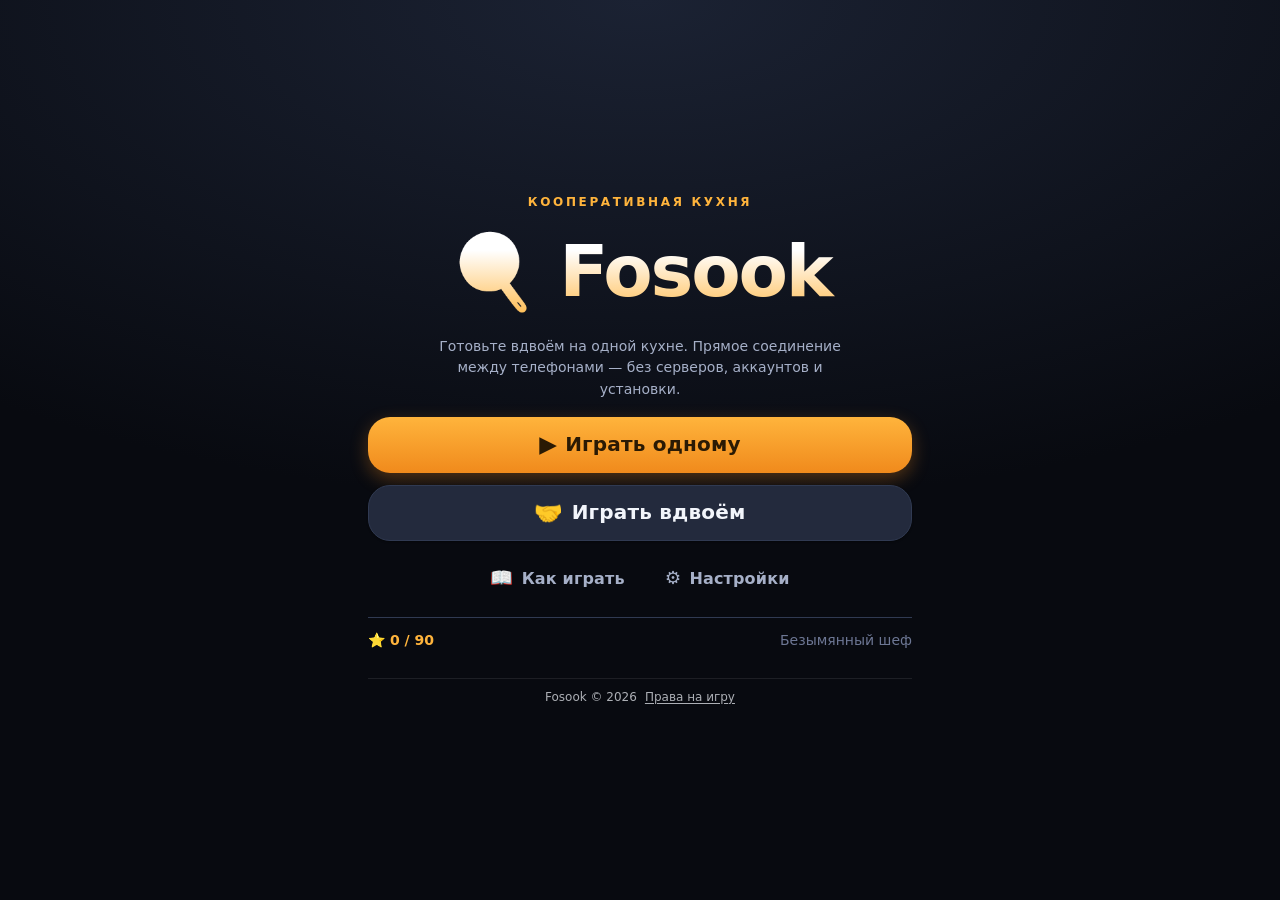
==== commit 9ff3063e: "chore: rebuild docs/ with the chef, hob and bin pass Only the build. The models a player looks down " ====
--- a/docs/index.html
+++ b/docs/index.html
@@ -35,7 +35,7 @@
     <title>Fosook — готовим вдвоём</title>
     <link rel="icon" href="data:image/svg+xml,<svg xmlns='http://www.w3.org/2000/svg' viewBox='0 0 100 100'><text y='.9em' font-size='90'>🍳</text></svg>" />
     <link rel="manifest" href="./manifest.webmanifest" />
-    <script type="module" crossorigin src="./assets/index-DDLXRKuf.js"></script>
+    <script type="module" crossorigin src="./assets/index-yLaX9MCW.js"></script>
     <link rel="modulepreload" crossorigin href="./assets/rolldown-runtime-CbXtAM7H.js">
     <link rel="modulepreload" crossorigin href="./assets/vendor-BbmCxToy.js">
     <link rel="stylesheet" crossorigin href="./assets/style-BToOln_N.css">
